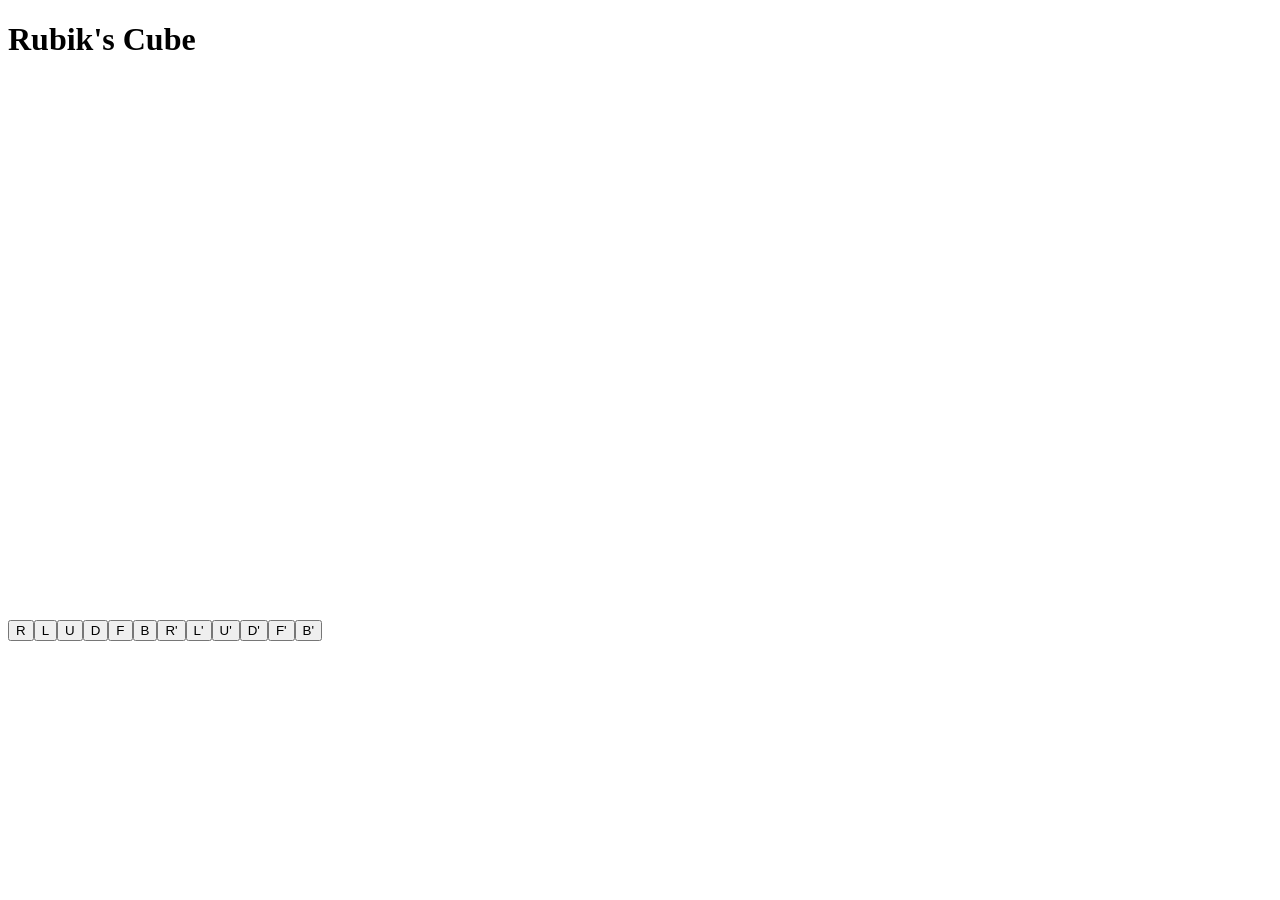
==== index.html @ c32bad88 "Vibes" ====
<!DOCTYPE html><html lang="en"><head><meta charSet="utf-8"/><meta name="viewport" content="width=device-width, initial-scale=1"/><link rel="preload" href="/_next/static/media/569ce4b8f30dc480-s.p.woff2" as="font" crossorigin="" type="font/woff2"/><link rel="preload" href="/_next/static/media/93f479601ee12b01-s.p.woff2" as="font" crossorigin="" type="font/woff2"/><link rel="stylesheet" href="/_next/static/css/2390a46b57f01313.css" data-precedence="next"/><link rel="preload" as="script" fetchPriority="low" href="/_next/static/chunks/webpack-f029a09104d09cbc.js"/><script src="/_next/static/chunks/4bd1b696-b43993d62ad6e479.js" async=""></script><script src="/_next/static/chunks/684-e02b07ed4abb9c74.js" async=""></script><script src="/_next/static/chunks/main-app-88a0a9742c364011.js" async=""></script><script src="/_next/static/chunks/b536a0f1-febd93772d25783f.js" async=""></script><script src="/_next/static/chunks/bd904a5c-204ddcb499886774.js" async=""></script><script src="/_next/static/chunks/341-289c213d4821f6f7.js" async=""></script><script src="/_next/static/chunks/app/page-ff46e2e70e2b3850.js" async=""></script><meta name="next-size-adjust" content=""/><title>Firebase Studio App</title><meta name="description" content="Generated by Firebase Studio"/><link rel="icon" href="/favicon.ico" type="image/x-icon" sizes="16x16"/><script src="/_next/static/chunks/polyfills-42372ed130431b0a.js" noModule=""></script></head><body class="__variable_4d318d __variable_ea5f4b antialiased"><div class="flex flex-col items-center justify-center min-h-screen bg-gray-100 p-4"><h1 class="text-3xl font-bold mb-4">Rubik&#x27;s Cube</h1><div style="height:60vh;width:90vw;max-width:700px" class="border-2 border-gray-300 rounded-lg shadow-lg bg-white mb-4 relative overflow-hidden"></div><div class="grid grid-cols-6 gap-2 mt-4"><button class="inline-flex items-center justify-center gap-2 whitespace-nowrap rounded-md text-sm font-medium ring-offset-background transition-colors focus-visible:outline-none focus-visible:ring-2 focus-visible:ring-ring focus-visible:ring-offset-2 disabled:pointer-events-none disabled:opacity-50 [&amp;_svg]:pointer-events-none [&amp;_svg]:size-4 [&amp;_svg]:shrink-0 bg-primary text-primary-foreground hover:bg-primary/90 h-10 px-4 py-2" data-testid="R-button">R</button><button class="inline-flex items-center justify-center gap-2 whitespace-nowrap rounded-md text-sm font-medium ring-offset-background transition-colors focus-visible:outline-none focus-visible:ring-2 focus-visible:ring-ring focus-visible:ring-offset-2 disabled:pointer-events-none disabled:opacity-50 [&amp;_svg]:pointer-events-none [&amp;_svg]:size-4 [&amp;_svg]:shrink-0 bg-primary text-primary-foreground hover:bg-primary/90 h-10 px-4 py-2" data-testid="L-button">L</button><button class="inline-flex items-center justify-center gap-2 whitespace-nowrap rounded-md text-sm font-medium ring-offset-background transition-colors focus-visible:outline-none focus-visible:ring-2 focus-visible:ring-ring focus-visible:ring-offset-2 disabled:pointer-events-none disabled:opacity-50 [&amp;_svg]:pointer-events-none [&amp;_svg]:size-4 [&amp;_svg]:shrink-0 bg-primary text-primary-foreground hover:bg-primary/90 h-10 px-4 py-2" data-testid="U-button">U</button><button class="inline-flex items-center justify-center gap-2 whitespace-nowrap rounded-md text-sm font-medium ring-offset-background transition-colors focus-visible:outline-none focus-visible:ring-2 focus-visible:ring-ring focus-visible:ring-offset-2 disabled:pointer-events-none disabled:opacity-50 [&amp;_svg]:pointer-events-none [&amp;_svg]:size-4 [&amp;_svg]:shrink-0 bg-primary text-primary-foreground hover:bg-primary/90 h-10 px-4 py-2" data-testid="D-button">D</button><button class="inline-flex items-center justify-center gap-2 whitespace-nowrap rounded-md text-sm font-medium ring-offset-background transition-colors focus-visible:outline-none focus-visible:ring-2 focus-visible:ring-ring focus-visible:ring-offset-2 disabled:pointer-events-none disabled:opacity-50 [&amp;_svg]:pointer-events-none [&amp;_svg]:size-4 [&amp;_svg]:shrink-0 bg-primary text-primary-foreground hover:bg-primary/90 h-10 px-4 py-2" data-testid="F-button">F</button><button class="inline-flex items-center justify-center gap-2 whitespace-nowrap rounded-md text-sm font-medium ring-offset-background transition-colors focus-visible:outline-none focus-visible:ring-2 focus-visible:ring-ring focus-visible:ring-offset-2 disabled:pointer-events-none disabled:opacity-50 [&amp;_svg]:pointer-events-none [&amp;_svg]:size-4 [&amp;_svg]:shrink-0 bg-primary text-primary-foreground hover:bg-primary/90 h-10 px-4 py-2" data-testid="B-button">B</button><button class="inline-flex items-center justify-center gap-2 whitespace-nowrap rounded-md text-sm font-medium ring-offset-background transition-colors focus-visible:outline-none focus-visible:ring-2 focus-visible:ring-ring focus-visible:ring-offset-2 disabled:pointer-events-none disabled:opacity-50 [&amp;_svg]:pointer-events-none [&amp;_svg]:size-4 [&amp;_svg]:shrink-0 bg-primary text-primary-foreground hover:bg-primary/90 h-10 px-4 py-2" data-testid="Ri-button">R&#x27;</button><button class="inline-flex items-center justify-center gap-2 whitespace-nowrap rounded-md text-sm font-medium ring-offset-background transition-colors focus-visible:outline-none focus-visible:ring-2 focus-visible:ring-ring focus-visible:ring-offset-2 disabled:pointer-events-none disabled:opacity-50 [&amp;_svg]:pointer-events-none [&amp;_svg]:size-4 [&amp;_svg]:shrink-0 bg-primary text-primary-foreground hover:bg-primary/90 h-10 px-4 py-2" data-testid="Li-button">L&#x27;</button><button class="inline-flex items-center justify-center gap-2 whitespace-nowrap rounded-md text-sm font-medium ring-offset-background transition-colors focus-visible:outline-none focus-visible:ring-2 focus-visible:ring-ring focus-visible:ring-offset-2 disabled:pointer-events-none disabled:opacity-50 [&amp;_svg]:pointer-events-none [&amp;_svg]:size-4 [&amp;_svg]:shrink-0 bg-primary text-primary-foreground hover:bg-primary/90 h-10 px-4 py-2" data-testid="Ui-button">U&#x27;</button><button class="inline-flex items-center justify-center gap-2 whitespace-nowrap rounded-md text-sm font-medium ring-offset-background transition-colors focus-visible:outline-none focus-visible:ring-2 focus-visible:ring-ring focus-visible:ring-offset-2 disabled:pointer-events-none disabled:opacity-50 [&amp;_svg]:pointer-events-none [&amp;_svg]:size-4 [&amp;_svg]:shrink-0 bg-primary text-primary-foreground hover:bg-primary/90 h-10 px-4 py-2" data-testid="Di-button">D&#x27;</button><button class="inline-flex items-center justify-center gap-2 whitespace-nowrap rounded-md text-sm font-medium ring-offset-background transition-colors focus-visible:outline-none focus-visible:ring-2 focus-visible:ring-ring focus-visible:ring-offset-2 disabled:pointer-events-none disabled:opacity-50 [&amp;_svg]:pointer-events-none [&amp;_svg]:size-4 [&amp;_svg]:shrink-0 bg-primary text-primary-foreground hover:bg-primary/90 h-10 px-4 py-2" data-testid="Fi-button">F&#x27;</button><button class="inline-flex items-center justify-center gap-2 whitespace-nowrap rounded-md text-sm font-medium ring-offset-background transition-colors focus-visible:outline-none focus-visible:ring-2 focus-visible:ring-ring focus-visible:ring-offset-2 disabled:pointer-events-none disabled:opacity-50 [&amp;_svg]:pointer-events-none [&amp;_svg]:size-4 [&amp;_svg]:shrink-0 bg-primary text-primary-foreground hover:bg-primary/90 h-10 px-4 py-2" data-testid="Bi-button">B&#x27;</button></div></div><script src="/_next/static/chunks/webpack-f029a09104d09cbc.js" async=""></script><script>(self.__next_f=self.__next_f||[]).push([0])</script><script>self.__next_f.push([1,"1:\"$Sreact.fragment\"\n2:I[7555,[],\"\"]\n3:I[1295,[],\"\"]\n4:I[894,[],\"ClientPageRoot\"]\n5:I[4419,[\"367\",\"static/chunks/b536a0f1-febd93772d25783f.js\",\"831\",\"static/chunks/bd904a5c-204ddcb499886774.js\",\"341\",\"static/chunks/341-289c213d4821f6f7.js\",\"974\",\"static/chunks/app/page-ff46e2e70e2b3850.js\"],\"default\"]\n8:I[9665,[],\"OutletBoundary\"]\nb:I[9665,[],\"ViewportBoundary\"]\nd:I[9665,[],\"MetadataBoundary\"]\nf:I[6614,[],\"\"]\n:HL[\"/_next/static/media/569ce4b8f30dc480-s.p.woff2\",\"font\",{\"crossOrigin\":\"\",\"type\":\"font/woff2\"}]\n:HL[\"/_next/static/media/93f479601ee12b01-s.p.woff2\",\"font\",{\"crossOrigin\":\"\",\"type\":\"font/woff2\"}]\n:HL[\"/_next/static/css/2390a46b57f01313.css\",\"style\"]\n"])</script><script>self.__next_f.push([1,"0:{\"P\":null,\"b\":\"k9ejWdJWJ5zGY-kW-_L-5\",\"p\":\"\",\"c\":[\"\",\"\"],\"i\":false,\"f\":[[[\"\",{\"children\":[\"__PAGE__\",{}]},\"$undefined\",\"$undefined\",true],[\"\",[\"$\",\"$1\",\"c\",{\"children\":[[[\"$\",\"link\",\"0\",{\"rel\":\"stylesheet\",\"href\":\"/_next/static/css/2390a46b57f01313.css\",\"precedence\":\"next\",\"crossOrigin\":\"$undefined\",\"nonce\":\"$undefined\"}]],[\"$\",\"html\",null,{\"lang\":\"en\",\"children\":[\"$\",\"body\",null,{\"className\":\"__variable_4d318d __variable_ea5f4b antialiased\",\"children\":[\"$\",\"$L2\",null,{\"parallelRouterKey\":\"children\",\"error\":\"$undefined\",\"errorStyles\":\"$undefined\",\"errorScripts\":\"$undefined\",\"template\":[\"$\",\"$L3\",null,{}],\"templateStyles\":\"$undefined\",\"templateScripts\":\"$undefined\",\"notFound\":[[[\"$\",\"title\",null,{\"children\":\"404: This page could not be found.\"}],[\"$\",\"div\",null,{\"style\":{\"fontFamily\":\"system-ui,\\\"Segoe UI\\\",Roboto,Helvetica,Arial,sans-serif,\\\"Apple Color Emoji\\\",\\\"Segoe UI Emoji\\\"\",\"height\":\"100vh\",\"textAlign\":\"center\",\"display\":\"flex\",\"flexDirection\":\"column\",\"alignItems\":\"center\",\"justifyContent\":\"center\"},\"children\":[\"$\",\"div\",null,{\"children\":[[\"$\",\"style\",null,{\"dangerouslySetInnerHTML\":{\"__html\":\"body{color:#000;background:#fff;margin:0}.next-error-h1{border-right:1px solid rgba(0,0,0,.3)}@media (prefers-color-scheme:dark){body{color:#fff;background:#000}.next-error-h1{border-right:1px solid rgba(255,255,255,.3)}}\"}}],[\"$\",\"h1\",null,{\"className\":\"next-error-h1\",\"style\":{\"display\":\"inline-block\",\"margin\":\"0 20px 0 0\",\"padding\":\"0 23px 0 0\",\"fontSize\":24,\"fontWeight\":500,\"verticalAlign\":\"top\",\"lineHeight\":\"49px\"},\"children\":404}],[\"$\",\"div\",null,{\"style\":{\"display\":\"inline-block\"},\"children\":[\"$\",\"h2\",null,{\"style\":{\"fontSize\":14,\"fontWeight\":400,\"lineHeight\":\"49px\",\"margin\":0},\"children\":\"This page could not be found.\"}]}]]}]}]],[]],\"forbidden\":\"$undefined\",\"unauthorized\":\"$undefined\"}]}]}]]}],{\"children\":[\"__PAGE__\",[\"$\",\"$1\",\"c\",{\"children\":[[\"$\",\"$L4\",null,{\"Component\":\"$5\",\"searchParams\":{},\"params\":{},\"promises\":[\"$@6\",\"$@7\"]}],\"$undefined\",null,[\"$\",\"$L8\",null,{\"children\":[\"$L9\",\"$La\",null]}]]}],{},null,false]},null,false],[\"$\",\"$1\",\"h\",{\"children\":[null,[\"$\",\"$1\",\"_Q8Qk-AAPu5sa0_P6w0cQ\",{\"children\":[[\"$\",\"$Lb\",null,{\"children\":\"$Lc\"}],[\"$\",\"meta\",null,{\"name\":\"next-size-adjust\",\"content\":\"\"}]]}],[\"$\",\"$Ld\",null,{\"children\":\"$Le\"}]]}],false]],\"m\":\"$undefined\",\"G\":[\"$f\",\"$undefined\"],\"s\":false,\"S\":true}\n"])</script><script>self.__next_f.push([1,"6:{}\n7:{}\n"])</script><script>self.__next_f.push([1,"c:[[\"$\",\"meta\",\"0\",{\"charSet\":\"utf-8\"}],[\"$\",\"meta\",\"1\",{\"name\":\"viewport\",\"content\":\"width=device-width, initial-scale=1\"}]]\n9:null\n"])</script><script>self.__next_f.push([1,"a:null\ne:[[\"$\",\"title\",\"0\",{\"children\":\"Firebase Studio App\"}],[\"$\",\"meta\",\"1\",{\"name\":\"description\",\"content\":\"Generated by Firebase Studio\"}],[\"$\",\"link\",\"2\",{\"rel\":\"icon\",\"href\":\"/favicon.ico\",\"type\":\"image/x-icon\",\"sizes\":\"16x16\"}]]\n"])</script></body></html>
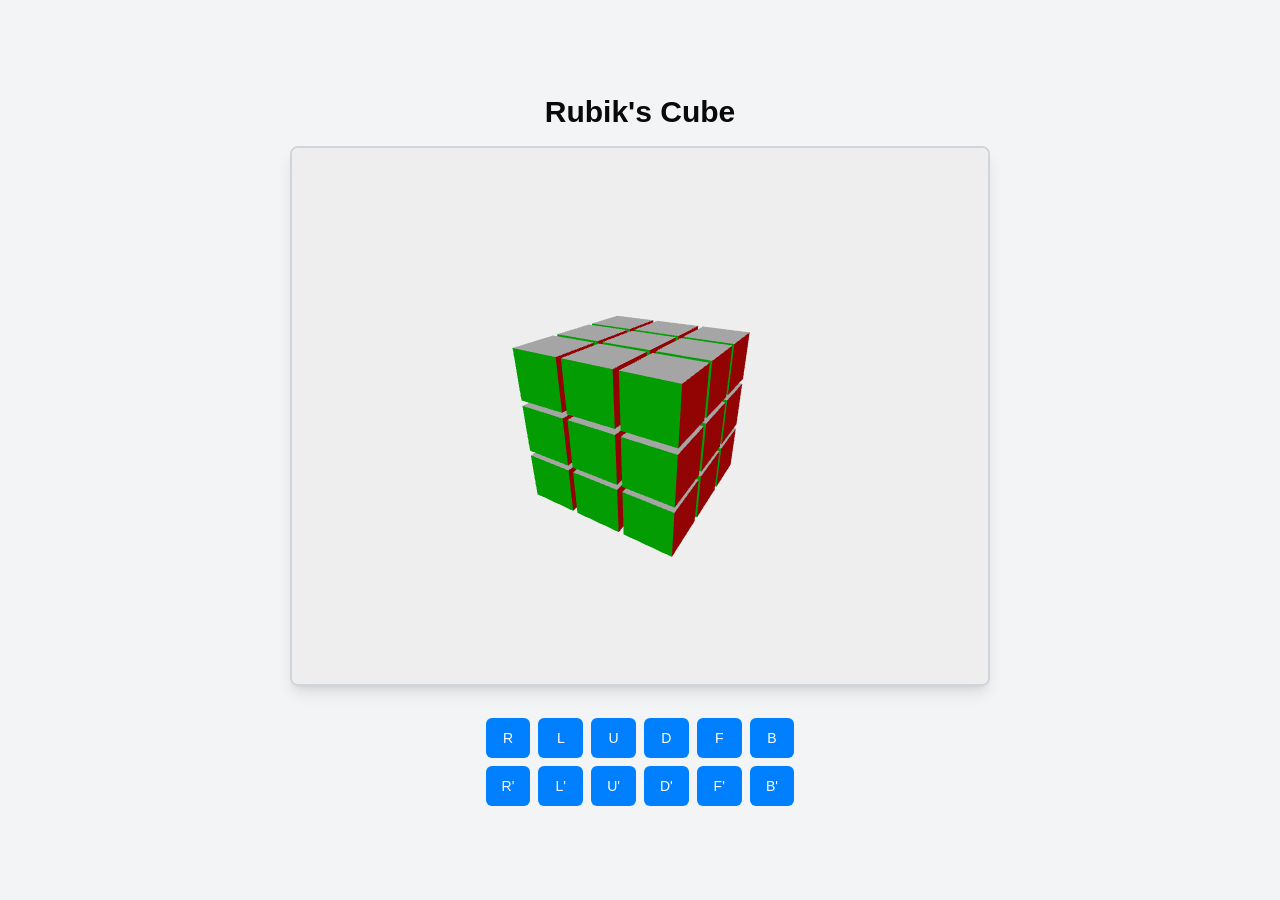
==== commit 3b8dbe46: "Vibes v2" ====
--- a/index.html
+++ b/index.html
@@ -1 +1 @@
-<!DOCTYPE html><html lang="en"><head><meta charSet="utf-8"/><meta name="viewport" content="width=device-width, initial-scale=1"/><link rel="preload" href="/_next/static/media/569ce4b8f30dc480-s.p.woff2" as="font" crossorigin="" type="font/woff2"/><link rel="preload" href="/_next/static/media/93f479601ee12b01-s.p.woff2" as="font" crossorigin="" type="font/woff2"/><link rel="stylesheet" href="/_next/static/css/2390a46b57f01313.css" data-precedence="next"/><link rel="preload" as="script" fetchPriority="low" href="/_next/static/chunks/webpack-f029a09104d09cbc.js"/><script src="/_next/static/chunks/4bd1b696-b43993d62ad6e479.js" async=""></script><script src="/_next/static/chunks/684-e02b07ed4abb9c74.js" async=""></script><script src="/_next/static/chunks/main-app-88a0a9742c364011.js" async=""></script><script src="/_next/static/chunks/b536a0f1-febd93772d25783f.js" async=""></script><script src="/_next/static/chunks/bd904a5c-204ddcb499886774.js" async=""></script><script src="/_next/static/chunks/341-289c213d4821f6f7.js" async=""></script><script src="/_next/static/chunks/app/page-ff46e2e70e2b3850.js" async=""></script><meta name="next-size-adjust" content=""/><title>Firebase Studio App</title><meta name="description" content="Generated by Firebase Studio"/><link rel="icon" href="/favicon.ico" type="image/x-icon" sizes="16x16"/><script src="/_next/static/chunks/polyfills-42372ed130431b0a.js" noModule=""></script></head><body class="__variable_4d318d __variable_ea5f4b antialiased"><div class="flex flex-col items-center justify-center min-h-screen bg-gray-100 p-4"><h1 class="text-3xl font-bold mb-4">Rubik&#x27;s Cube</h1><div style="height:60vh;width:90vw;max-width:700px" class="border-2 border-gray-300 rounded-lg shadow-lg bg-white mb-4 relative overflow-hidden"></div><div class="grid grid-cols-6 gap-2 mt-4"><button class="inline-flex items-center justify-center gap-2 whitespace-nowrap rounded-md text-sm font-medium ring-offset-background transition-colors focus-visible:outline-none focus-visible:ring-2 focus-visible:ring-ring focus-visible:ring-offset-2 disabled:pointer-events-none disabled:opacity-50 [&amp;_svg]:pointer-events-none [&amp;_svg]:size-4 [&amp;_svg]:shrink-0 bg-primary text-primary-foreground hover:bg-primary/90 h-10 px-4 py-2" data-testid="R-button">R</button><button class="inline-flex items-center justify-center gap-2 whitespace-nowrap rounded-md text-sm font-medium ring-offset-background transition-colors focus-visible:outline-none focus-visible:ring-2 focus-visible:ring-ring focus-visible:ring-offset-2 disabled:pointer-events-none disabled:opacity-50 [&amp;_svg]:pointer-events-none [&amp;_svg]:size-4 [&amp;_svg]:shrink-0 bg-primary text-primary-foreground hover:bg-primary/90 h-10 px-4 py-2" data-testid="L-button">L</button><button class="inline-flex items-center justify-center gap-2 whitespace-nowrap rounded-md text-sm font-medium ring-offset-background transition-colors focus-visible:outline-none focus-visible:ring-2 focus-visible:ring-ring focus-visible:ring-offset-2 disabled:pointer-events-none disabled:opacity-50 [&amp;_svg]:pointer-events-none [&amp;_svg]:size-4 [&amp;_svg]:shrink-0 bg-primary text-primary-foreground hover:bg-primary/90 h-10 px-4 py-2" data-testid="U-button">U</button><button class="inline-flex items-center justify-center gap-2 whitespace-nowrap rounded-md text-sm font-medium ring-offset-background transition-colors focus-visible:outline-none focus-visible:ring-2 focus-visible:ring-ring focus-visible:ring-offset-2 disabled:pointer-events-none disabled:opacity-50 [&amp;_svg]:pointer-events-none [&amp;_svg]:size-4 [&amp;_svg]:shrink-0 bg-primary text-primary-foreground hover:bg-primary/90 h-10 px-4 py-2" data-testid="D-button">D</button><button class="inline-flex items-center justify-center gap-2 whitespace-nowrap rounded-md text-sm font-medium ring-offset-background transition-colors focus-visible:outline-none focus-visible:ring-2 focus-visible:ring-ring focus-visible:ring-offset-2 disabled:pointer-events-none disabled:opacity-50 [&amp;_svg]:pointer-events-none [&amp;_svg]:size-4 [&amp;_svg]:shrink-0 bg-primary text-primary-foreground hover:bg-primary/90 h-10 px-4 py-2" data-testid="F-button">F</button><button class="inline-flex items-center justify-center gap-2 whitespace-nowrap rounded-md text-sm font-medium ring-offset-background transition-colors focus-visible:outline-none focus-visible:ring-2 focus-visible:ring-ring focus-visible:ring-offset-2 disabled:pointer-events-none disabled:opacity-50 [&amp;_svg]:pointer-events-none [&amp;_svg]:size-4 [&amp;_svg]:shrink-0 bg-primary text-primary-foreground hover:bg-primary/90 h-10 px-4 py-2" data-testid="B-button">B</button><button class="inline-flex items-center justify-center gap-2 whitespace-nowrap rounded-md text-sm font-medium ring-offset-background transition-colors focus-visible:outline-none focus-visible:ring-2 focus-visible:ring-ring focus-visible:ring-offset-2 disabled:pointer-events-none disabled:opacity-50 [&amp;_svg]:pointer-events-none [&amp;_svg]:size-4 [&amp;_svg]:shrink-0 bg-primary text-primary-foreground hover:bg-primary/90 h-10 px-4 py-2" data-testid="Ri-button">R&#x27;</button><button class="inline-flex items-center justify-center gap-2 whitespace-nowrap rounded-md text-sm font-medium ring-offset-background transition-colors focus-visible:outline-none focus-visible:ring-2 focus-visible:ring-ring focus-visible:ring-offset-2 disabled:pointer-events-none disabled:opacity-50 [&amp;_svg]:pointer-events-none [&amp;_svg]:size-4 [&amp;_svg]:shrink-0 bg-primary text-primary-foreground hover:bg-primary/90 h-10 px-4 py-2" data-testid="Li-button">L&#x27;</button><button class="inline-flex items-center justify-center gap-2 whitespace-nowrap rounded-md text-sm font-medium ring-offset-background transition-colors focus-visible:outline-none focus-visible:ring-2 focus-visible:ring-ring focus-visible:ring-offset-2 disabled:pointer-events-none disabled:opacity-50 [&amp;_svg]:pointer-events-none [&amp;_svg]:size-4 [&amp;_svg]:shrink-0 bg-primary text-primary-foreground hover:bg-primary/90 h-10 px-4 py-2" data-testid="Ui-button">U&#x27;</button><button class="inline-flex items-center justify-center gap-2 whitespace-nowrap rounded-md text-sm font-medium ring-offset-background transition-colors focus-visible:outline-none focus-visible:ring-2 focus-visible:ring-ring focus-visible:ring-offset-2 disabled:pointer-events-none disabled:opacity-50 [&amp;_svg]:pointer-events-none [&amp;_svg]:size-4 [&amp;_svg]:shrink-0 bg-primary text-primary-foreground hover:bg-primary/90 h-10 px-4 py-2" data-testid="Di-button">D&#x27;</button><button class="inline-flex items-center justify-center gap-2 whitespace-nowrap rounded-md text-sm font-medium ring-offset-background transition-colors focus-visible:outline-none focus-visible:ring-2 focus-visible:ring-ring focus-visible:ring-offset-2 disabled:pointer-events-none disabled:opacity-50 [&amp;_svg]:pointer-events-none [&amp;_svg]:size-4 [&amp;_svg]:shrink-0 bg-primary text-primary-foreground hover:bg-primary/90 h-10 px-4 py-2" data-testid="Fi-button">F&#x27;</button><button class="inline-flex items-center justify-center gap-2 whitespace-nowrap rounded-md text-sm font-medium ring-offset-background transition-colors focus-visible:outline-none focus-visible:ring-2 focus-visible:ring-ring focus-visible:ring-offset-2 disabled:pointer-events-none disabled:opacity-50 [&amp;_svg]:pointer-events-none [&amp;_svg]:size-4 [&amp;_svg]:shrink-0 bg-primary text-primary-foreground hover:bg-primary/90 h-10 px-4 py-2" data-testid="Bi-button">B&#x27;</button></div></div><script src="/_next/static/chunks/webpack-f029a09104d09cbc.js" async=""></script><script>(self.__next_f=self.__next_f||[]).push([0])</script><script>self.__next_f.push([1,"1:\"$Sreact.fragment\"\n2:I[7555,[],\"\"]\n3:I[1295,[],\"\"]\n4:I[894,[],\"ClientPageRoot\"]\n5:I[4419,[\"367\",\"static/chunks/b536a0f1-febd93772d25783f.js\",\"831\",\"static/chunks/bd904a5c-204ddcb499886774.js\",\"341\",\"static/chunks/341-289c213d4821f6f7.js\",\"974\",\"static/chunks/app/page-ff46e2e70e2b3850.js\"],\"default\"]\n8:I[9665,[],\"OutletBoundary\"]\nb:I[9665,[],\"ViewportBoundary\"]\nd:I[9665,[],\"MetadataBoundary\"]\nf:I[6614,[],\"\"]\n:HL[\"/_next/static/media/569ce4b8f30dc480-s.p.woff2\",\"font\",{\"crossOrigin\":\"\",\"type\":\"font/woff2\"}]\n:HL[\"/_next/static/media/93f479601ee12b01-s.p.woff2\",\"font\",{\"crossOrigin\":\"\",\"type\":\"font/woff2\"}]\n:HL[\"/_next/static/css/2390a46b57f01313.css\",\"style\"]\n"])</script><script>self.__next_f.push([1,"0:{\"P\":null,\"b\":\"k9ejWdJWJ5zGY-kW-_L-5\",\"p\":\"\",\"c\":[\"\",\"\"],\"i\":false,\"f\":[[[\"\",{\"children\":[\"__PAGE__\",{}]},\"$undefined\",\"$undefined\",true],[\"\",[\"$\",\"$1\",\"c\",{\"children\":[[[\"$\",\"link\",\"0\",{\"rel\":\"stylesheet\",\"href\":\"/_next/static/css/2390a46b57f01313.css\",\"precedence\":\"next\",\"crossOrigin\":\"$undefined\",\"nonce\":\"$undefined\"}]],[\"$\",\"html\",null,{\"lang\":\"en\",\"children\":[\"$\",\"body\",null,{\"className\":\"__variable_4d318d __variable_ea5f4b antialiased\",\"children\":[\"$\",\"$L2\",null,{\"parallelRouterKey\":\"children\",\"error\":\"$undefined\",\"errorStyles\":\"$undefined\",\"errorScripts\":\"$undefined\",\"template\":[\"$\",\"$L3\",null,{}],\"templateStyles\":\"$undefined\",\"templateScripts\":\"$undefined\",\"notFound\":[[[\"$\",\"title\",null,{\"children\":\"404: This page could not be found.\"}],[\"$\",\"div\",null,{\"style\":{\"fontFamily\":\"system-ui,\\\"Segoe UI\\\",Roboto,Helvetica,Arial,sans-serif,\\\"Apple Color Emoji\\\",\\\"Segoe UI Emoji\\\"\",\"height\":\"100vh\",\"textAlign\":\"center\",\"display\":\"flex\",\"flexDirection\":\"column\",\"alignItems\":\"center\",\"justifyContent\":\"center\"},\"children\":[\"$\",\"div\",null,{\"children\":[[\"$\",\"style\",null,{\"dangerouslySetInnerHTML\":{\"__html\":\"body{color:#000;background:#fff;margin:0}.next-error-h1{border-right:1px solid rgba(0,0,0,.3)}@media (prefers-color-scheme:dark){body{color:#fff;background:#000}.next-error-h1{border-right:1px solid rgba(255,255,255,.3)}}\"}}],[\"$\",\"h1\",null,{\"className\":\"next-error-h1\",\"style\":{\"display\":\"inline-block\",\"margin\":\"0 20px 0 0\",\"padding\":\"0 23px 0 0\",\"fontSize\":24,\"fontWeight\":500,\"verticalAlign\":\"top\",\"lineHeight\":\"49px\"},\"children\":404}],[\"$\",\"div\",null,{\"style\":{\"display\":\"inline-block\"},\"children\":[\"$\",\"h2\",null,{\"style\":{\"fontSize\":14,\"fontWeight\":400,\"lineHeight\":\"49px\",\"margin\":0},\"children\":\"This page could not be found.\"}]}]]}]}]],[]],\"forbidden\":\"$undefined\",\"unauthorized\":\"$undefined\"}]}]}]]}],{\"children\":[\"__PAGE__\",[\"$\",\"$1\",\"c\",{\"children\":[[\"$\",\"$L4\",null,{\"Component\":\"$5\",\"searchParams\":{},\"params\":{},\"promises\":[\"$@6\",\"$@7\"]}],\"$undefined\",null,[\"$\",\"$L8\",null,{\"children\":[\"$L9\",\"$La\",null]}]]}],{},null,false]},null,false],[\"$\",\"$1\",\"h\",{\"children\":[null,[\"$\",\"$1\",\"_Q8Qk-AAPu5sa0_P6w0cQ\",{\"children\":[[\"$\",\"$Lb\",null,{\"children\":\"$Lc\"}],[\"$\",\"meta\",null,{\"name\":\"next-size-adjust\",\"content\":\"\"}]]}],[\"$\",\"$Ld\",null,{\"children\":\"$Le\"}]]}],false]],\"m\":\"$undefined\",\"G\":[\"$f\",\"$undefined\"],\"s\":false,\"S\":true}\n"])</script><script>self.__next_f.push([1,"6:{}\n7:{}\n"])</script><script>self.__next_f.push([1,"c:[[\"$\",\"meta\",\"0\",{\"charSet\":\"utf-8\"}],[\"$\",\"meta\",\"1\",{\"name\":\"viewport\",\"content\":\"width=device-width, initial-scale=1\"}]]\n9:null\n"])</script><script>self.__next_f.push([1,"a:null\ne:[[\"$\",\"title\",\"0\",{\"children\":\"Firebase Studio App\"}],[\"$\",\"meta\",\"1\",{\"name\":\"description\",\"content\":\"Generated by Firebase Studio\"}],[\"$\",\"link\",\"2\",{\"rel\":\"icon\",\"href\":\"/favicon.ico\",\"type\":\"image/x-icon\",\"sizes\":\"16x16\"}]]\n"])</script></body></html>+<!DOCTYPE html><html lang="en"><head><meta charSet="utf-8"/><meta name="viewport" content="width=device-width, initial-scale=1"/><link rel="preload" href="/_next/static/media/569ce4b8f30dc480-s.p.woff2" as="font" crossorigin="" type="font/woff2"/><link rel="preload" href="/_next/static/media/93f479601ee12b01-s.p.woff2" as="font" crossorigin="" type="font/woff2"/><link rel="stylesheet" href="/_next/static/css/2390a46b57f01313.css" data-precedence="next"/><link rel="preload" as="script" fetchPriority="low" href="/_next/static/chunks/webpack-f029a09104d09cbc.js"/><script src="/_next/static/chunks/4bd1b696-b43993d62ad6e479.js" async=""></script><script src="/_next/static/chunks/684-f79e1d97dbc16705.js" async=""></script><script src="/_next/static/chunks/main-app-88a0a9742c364011.js" async=""></script><script src="/_next/static/chunks/b536a0f1-febd93772d25783f.js" async=""></script><script src="/_next/static/chunks/bd904a5c-204ddcb499886774.js" async=""></script><script src="/_next/static/chunks/341-289c213d4821f6f7.js" async=""></script><script src="/_next/static/chunks/app/page-ff46e2e70e2b3850.js" async=""></script><meta name="next-size-adjust" content=""/><title>Firebase Studio App</title><meta name="description" content="Generated by Firebase Studio"/><link rel="icon" href="/favicon.ico" type="image/x-icon" sizes="16x16"/><script src="/_next/static/chunks/polyfills-42372ed130431b0a.js" noModule=""></script></head><body class="__variable_4d318d __variable_ea5f4b antialiased"><div class="flex flex-col items-center justify-center min-h-screen bg-gray-100 p-4"><h1 class="text-3xl font-bold mb-4">Rubik&#x27;s Cube</h1><div style="height:60vh;width:90vw;max-width:700px" class="border-2 border-gray-300 rounded-lg shadow-lg bg-white mb-4 relative overflow-hidden"></div><div class="grid grid-cols-6 gap-2 mt-4"><button class="inline-flex items-center justify-center gap-2 whitespace-nowrap rounded-md text-sm font-medium ring-offset-background transition-colors focus-visible:outline-none focus-visible:ring-2 focus-visible:ring-ring focus-visible:ring-offset-2 disabled:pointer-events-none disabled:opacity-50 [&amp;_svg]:pointer-events-none [&amp;_svg]:size-4 [&amp;_svg]:shrink-0 bg-primary text-primary-foreground hover:bg-primary/90 h-10 px-4 py-2" data-testid="R-button">R</button><button class="inline-flex items-center justify-center gap-2 whitespace-nowrap rounded-md text-sm font-medium ring-offset-background transition-colors focus-visible:outline-none focus-visible:ring-2 focus-visible:ring-ring focus-visible:ring-offset-2 disabled:pointer-events-none disabled:opacity-50 [&amp;_svg]:pointer-events-none [&amp;_svg]:size-4 [&amp;_svg]:shrink-0 bg-primary text-primary-foreground hover:bg-primary/90 h-10 px-4 py-2" data-testid="L-button">L</button><button class="inline-flex items-center justify-center gap-2 whitespace-nowrap rounded-md text-sm font-medium ring-offset-background transition-colors focus-visible:outline-none focus-visible:ring-2 focus-visible:ring-ring focus-visible:ring-offset-2 disabled:pointer-events-none disabled:opacity-50 [&amp;_svg]:pointer-events-none [&amp;_svg]:size-4 [&amp;_svg]:shrink-0 bg-primary text-primary-foreground hover:bg-primary/90 h-10 px-4 py-2" data-testid="U-button">U</button><button class="inline-flex items-center justify-center gap-2 whitespace-nowrap rounded-md text-sm font-medium ring-offset-background transition-colors focus-visible:outline-none focus-visible:ring-2 focus-visible:ring-ring focus-visible:ring-offset-2 disabled:pointer-events-none disabled:opacity-50 [&amp;_svg]:pointer-events-none [&amp;_svg]:size-4 [&amp;_svg]:shrink-0 bg-primary text-primary-foreground hover:bg-primary/90 h-10 px-4 py-2" data-testid="D-button">D</button><button class="inline-flex items-center justify-center gap-2 whitespace-nowrap rounded-md text-sm font-medium ring-offset-background transition-colors focus-visible:outline-none focus-visible:ring-2 focus-visible:ring-ring focus-visible:ring-offset-2 disabled:pointer-events-none disabled:opacity-50 [&amp;_svg]:pointer-events-none [&amp;_svg]:size-4 [&amp;_svg]:shrink-0 bg-primary text-primary-foreground hover:bg-primary/90 h-10 px-4 py-2" data-testid="F-button">F</button><button class="inline-flex items-center justify-center gap-2 whitespace-nowrap rounded-md text-sm font-medium ring-offset-background transition-colors focus-visible:outline-none focus-visible:ring-2 focus-visible:ring-ring focus-visible:ring-offset-2 disabled:pointer-events-none disabled:opacity-50 [&amp;_svg]:pointer-events-none [&amp;_svg]:size-4 [&amp;_svg]:shrink-0 bg-primary text-primary-foreground hover:bg-primary/90 h-10 px-4 py-2" data-testid="B-button">B</button><button class="inline-flex items-center justify-center gap-2 whitespace-nowrap rounded-md text-sm font-medium ring-offset-background transition-colors focus-visible:outline-none focus-visible:ring-2 focus-visible:ring-ring focus-visible:ring-offset-2 disabled:pointer-events-none disabled:opacity-50 [&amp;_svg]:pointer-events-none [&amp;_svg]:size-4 [&amp;_svg]:shrink-0 bg-primary text-primary-foreground hover:bg-primary/90 h-10 px-4 py-2" data-testid="Ri-button">R&#x27;</button><button class="inline-flex items-center justify-center gap-2 whitespace-nowrap rounded-md text-sm font-medium ring-offset-background transition-colors focus-visible:outline-none focus-visible:ring-2 focus-visible:ring-ring focus-visible:ring-offset-2 disabled:pointer-events-none disabled:opacity-50 [&amp;_svg]:pointer-events-none [&amp;_svg]:size-4 [&amp;_svg]:shrink-0 bg-primary text-primary-foreground hover:bg-primary/90 h-10 px-4 py-2" data-testid="Li-button">L&#x27;</button><button class="inline-flex items-center justify-center gap-2 whitespace-nowrap rounded-md text-sm font-medium ring-offset-background transition-colors focus-visible:outline-none focus-visible:ring-2 focus-visible:ring-ring focus-visible:ring-offset-2 disabled:pointer-events-none disabled:opacity-50 [&amp;_svg]:pointer-events-none [&amp;_svg]:size-4 [&amp;_svg]:shrink-0 bg-primary text-primary-foreground hover:bg-primary/90 h-10 px-4 py-2" data-testid="Ui-button">U&#x27;</button><button class="inline-flex items-center justify-center gap-2 whitespace-nowrap rounded-md text-sm font-medium ring-offset-background transition-colors focus-visible:outline-none focus-visible:ring-2 focus-visible:ring-ring focus-visible:ring-offset-2 disabled:pointer-events-none disabled:opacity-50 [&amp;_svg]:pointer-events-none [&amp;_svg]:size-4 [&amp;_svg]:shrink-0 bg-primary text-primary-foreground hover:bg-primary/90 h-10 px-4 py-2" data-testid="Di-button">D&#x27;</button><button class="inline-flex items-center justify-center gap-2 whitespace-nowrap rounded-md text-sm font-medium ring-offset-background transition-colors focus-visible:outline-none focus-visible:ring-2 focus-visible:ring-ring focus-visible:ring-offset-2 disabled:pointer-events-none disabled:opacity-50 [&amp;_svg]:pointer-events-none [&amp;_svg]:size-4 [&amp;_svg]:shrink-0 bg-primary text-primary-foreground hover:bg-primary/90 h-10 px-4 py-2" data-testid="Fi-button">F&#x27;</button><button class="inline-flex items-center justify-center gap-2 whitespace-nowrap rounded-md text-sm font-medium ring-offset-background transition-colors focus-visible:outline-none focus-visible:ring-2 focus-visible:ring-ring focus-visible:ring-offset-2 disabled:pointer-events-none disabled:opacity-50 [&amp;_svg]:pointer-events-none [&amp;_svg]:size-4 [&amp;_svg]:shrink-0 bg-primary text-primary-foreground hover:bg-primary/90 h-10 px-4 py-2" data-testid="Bi-button">B&#x27;</button></div></div><script src="/_next/static/chunks/webpack-f029a09104d09cbc.js" async=""></script><script>(self.__next_f=self.__next_f||[]).push([0])</script><script>self.__next_f.push([1,"1:\"$Sreact.fragment\"\n2:I[7555,[],\"\"]\n3:I[1295,[],\"\"]\n4:I[894,[],\"ClientPageRoot\"]\n5:I[4419,[\"367\",\"static/chunks/b536a0f1-febd93772d25783f.js\",\"831\",\"static/chunks/bd904a5c-204ddcb499886774.js\",\"341\",\"static/chunks/341-289c213d4821f6f7.js\",\"974\",\"static/chunks/app/page-ff46e2e70e2b3850.js\"],\"default\"]\n8:I[9665,[],\"OutletBoundary\"]\nb:I[9665,[],\"ViewportBoundary\"]\nd:I[9665,[],\"MetadataBoundary\"]\nf:I[6614,[],\"\"]\n:HL[\"/_next/static/media/569ce4b8f30dc480-s.p.woff2\",\"font\",{\"crossOrigin\":\"\",\"type\":\"font/woff2\"}]\n:HL[\"/_next/static/media/93f479601ee12b01-s.p.woff2\",\"font\",{\"crossOrigin\":\"\",\"type\":\"font/woff2\"}]\n:HL[\"/_next/static/css/2390a46b57f01313.css\",\"style\"]\n"])</script><script>self.__next_f.push([1,"0:{\"P\":null,\"b\":\"3isaRuQBoAP2aXKRMMoB8\",\"p\":\"\",\"c\":[\"\",\"\"],\"i\":false,\"f\":[[[\"\",{\"children\":[\"__PAGE__\",{}]},\"$undefined\",\"$undefined\",true],[\"\",[\"$\",\"$1\",\"c\",{\"children\":[[[\"$\",\"link\",\"0\",{\"rel\":\"stylesheet\",\"href\":\"/_next/static/css/2390a46b57f01313.css\",\"precedence\":\"next\",\"crossOrigin\":\"$undefined\",\"nonce\":\"$undefined\"}]],[\"$\",\"html\",null,{\"lang\":\"en\",\"children\":[\"$\",\"body\",null,{\"className\":\"__variable_4d318d __variable_ea5f4b antialiased\",\"children\":[\"$\",\"$L2\",null,{\"parallelRouterKey\":\"children\",\"error\":\"$undefined\",\"errorStyles\":\"$undefined\",\"errorScripts\":\"$undefined\",\"template\":[\"$\",\"$L3\",null,{}],\"templateStyles\":\"$undefined\",\"templateScripts\":\"$undefined\",\"notFound\":[[[\"$\",\"title\",null,{\"children\":\"404: This page could not be found.\"}],[\"$\",\"div\",null,{\"style\":{\"fontFamily\":\"system-ui,\\\"Segoe UI\\\",Roboto,Helvetica,Arial,sans-serif,\\\"Apple Color Emoji\\\",\\\"Segoe UI Emoji\\\"\",\"height\":\"100vh\",\"textAlign\":\"center\",\"display\":\"flex\",\"flexDirection\":\"column\",\"alignItems\":\"center\",\"justifyContent\":\"center\"},\"children\":[\"$\",\"div\",null,{\"children\":[[\"$\",\"style\",null,{\"dangerouslySetInnerHTML\":{\"__html\":\"body{color:#000;background:#fff;margin:0}.next-error-h1{border-right:1px solid rgba(0,0,0,.3)}@media (prefers-color-scheme:dark){body{color:#fff;background:#000}.next-error-h1{border-right:1px solid rgba(255,255,255,.3)}}\"}}],[\"$\",\"h1\",null,{\"className\":\"next-error-h1\",\"style\":{\"display\":\"inline-block\",\"margin\":\"0 20px 0 0\",\"padding\":\"0 23px 0 0\",\"fontSize\":24,\"fontWeight\":500,\"verticalAlign\":\"top\",\"lineHeight\":\"49px\"},\"children\":404}],[\"$\",\"div\",null,{\"style\":{\"display\":\"inline-block\"},\"children\":[\"$\",\"h2\",null,{\"style\":{\"fontSize\":14,\"fontWeight\":400,\"lineHeight\":\"49px\",\"margin\":0},\"children\":\"This page could not be found.\"}]}]]}]}]],[]],\"forbidden\":\"$undefined\",\"unauthorized\":\"$undefined\"}]}]}]]}],{\"children\":[\"__PAGE__\",[\"$\",\"$1\",\"c\",{\"children\":[[\"$\",\"$L4\",null,{\"Component\":\"$5\",\"searchParams\":{},\"params\":{},\"promises\":[\"$@6\",\"$@7\"]}],\"$undefined\",null,[\"$\",\"$L8\",null,{\"children\":[\"$L9\",\"$La\",null]}]]}],{},null,false]},null,false],[\"$\",\"$1\",\"h\",{\"children\":[null,[\"$\",\"$1\",\"f3XxXm3qvnQO9PwwDHU5i\",{\"children\":[[\"$\",\"$Lb\",null,{\"children\":\"$Lc\"}],[\"$\",\"meta\",null,{\"name\":\"next-size-adjust\",\"content\":\"\"}]]}],[\"$\",\"$Ld\",null,{\"children\":\"$Le\"}]]}],false]],\"m\":\"$undefined\",\"G\":[\"$f\",\"$undefined\"],\"s\":false,\"S\":true}\n"])</script><script>self.__next_f.push([1,"6:{}\n7:{}\n"])</script><script>self.__next_f.push([1,"c:[[\"$\",\"meta\",\"0\",{\"charSet\":\"utf-8\"}],[\"$\",\"meta\",\"1\",{\"name\":\"viewport\",\"content\":\"width=device-width, initial-scale=1\"}]]\n9:null\n"])</script><script>self.__next_f.push([1,"a:null\ne:[[\"$\",\"title\",\"0\",{\"children\":\"Firebase Studio App\"}],[\"$\",\"meta\",\"1\",{\"name\":\"description\",\"content\":\"Generated by Firebase Studio\"}],[\"$\",\"link\",\"2\",{\"rel\":\"icon\",\"href\":\"/favicon.ico\",\"type\":\"image/x-icon\",\"sizes\":\"16x16\"}]]\n"])</script></body></html>
--- a/_next/static/css/2390a46b57f01313.css
+++ b/_next/static/css/2390a46b57f01313.css
@@ -0,0 +1,3 @@
+@font-face{font-family:Geist;font-style:normal;font-weight:100 900;font-display:swap;src:url(/_next/static/media/ba015fad6dcf6784-s.woff2) format("woff2");unicode-range:u+0100-02ba,u+02bd-02c5,u+02c7-02cc,u+02ce-02d7,u+02dd-02ff,u+0304,u+0308,u+0329,u+1d00-1dbf,u+1e00-1e9f,u+1ef2-1eff,u+2020,u+20a0-20ab,u+20ad-20c0,u+2113,u+2c60-2c7f,u+a720-a7ff}@font-face{font-family:Geist;font-style:normal;font-weight:100 900;font-display:swap;src:url(/_next/static/media/569ce4b8f30dc480-s.p.woff2) format("woff2");unicode-range:u+00??,u+0131,u+0152-0153,u+02bb-02bc,u+02c6,u+02da,u+02dc,u+0304,u+0308,u+0329,u+2000-206f,u+20ac,u+2122,u+2191,u+2193,u+2212,u+2215,u+feff,u+fffd}@font-face{font-family:Geist Fallback;src:local("Arial");ascent-override:95.94%;descent-override:28.16%;line-gap-override:0.00%;size-adjust:104.76%}.__className_4d318d{font-family:Geist,Geist Fallback;font-style:normal}.__variable_4d318d{--font-geist-sans:"Geist","Geist Fallback"}@font-face{font-family:Geist Mono;font-style:normal;font-weight:100 900;font-display:swap;src:url(/_next/static/media/747892c23ea88013-s.woff2) format("woff2");unicode-range:u+0100-02ba,u+02bd-02c5,u+02c7-02cc,u+02ce-02d7,u+02dd-02ff,u+0304,u+0308,u+0329,u+1d00-1dbf,u+1e00-1e9f,u+1ef2-1eff,u+2020,u+20a0-20ab,u+20ad-20c0,u+2113,u+2c60-2c7f,u+a720-a7ff}@font-face{font-family:Geist Mono;font-style:normal;font-weight:100 900;font-display:swap;src:url(/_next/static/media/93f479601ee12b01-s.p.woff2) format("woff2");unicode-range:u+00??,u+0131,u+0152-0153,u+02bb-02bc,u+02c6,u+02da,u+02dc,u+0304,u+0308,u+0329,u+2000-206f,u+20ac,u+2122,u+2191,u+2193,u+2212,u+2215,u+feff,u+fffd}@font-face{font-family:Geist Mono Fallback;src:local("Arial");ascent-override:74.67%;descent-override:21.92%;line-gap-override:0.00%;size-adjust:134.59%}.__className_ea5f4b{font-family:Geist Mono,Geist Mono Fallback;font-style:normal}.__variable_ea5f4b{--font-geist-mono:"Geist Mono","Geist Mono Fallback"}*,:after,:before{--tw-border-spacing-x:0;--tw-border-spacing-y:0;--tw-translate-x:0;--tw-translate-y:0;--tw-rotate:0;--tw-skew-x:0;--tw-skew-y:0;--tw-scale-x:1;--tw-scale-y:1;--tw-pan-x: ;--tw-pan-y: ;--tw-pinch-zoom: ;--tw-scroll-snap-strictness:proximity;--tw-gradient-from-position: ;--tw-gradient-via-position: ;--tw-gradient-to-position: ;--tw-ordinal: ;--tw-slashed-zero: ;--tw-numeric-figure: ;--tw-numeric-spacing: ;--tw-numeric-fraction: ;--tw-ring-inset: ;--tw-ring-offset-width:0px;--tw-ring-offset-color:#fff;--tw-ring-color:rgb(59 130 246/0.5);--tw-ring-offset-shadow:0 0 #0000;--tw-ring-shadow:0 0 #0000;--tw-shadow:0 0 #0000;--tw-shadow-colored:0 0 #0000;--tw-blur: ;--tw-brightness: ;--tw-contrast: ;--tw-grayscale: ;--tw-hue-rotate: ;--tw-invert: ;--tw-saturate: ;--tw-sepia: ;--tw-drop-shadow: ;--tw-backdrop-blur: ;--tw-backdrop-brightness: ;--tw-backdrop-contrast: ;--tw-backdrop-grayscale: ;--tw-backdrop-hue-rotate: ;--tw-backdrop-invert: ;--tw-backdrop-opacity: ;--tw-backdrop-saturate: ;--tw-backdrop-sepia: ;--tw-contain-size: ;--tw-contain-layout: ;--tw-contain-paint: ;--tw-contain-style: }::backdrop{--tw-border-spacing-x:0;--tw-border-spacing-y:0;--tw-translate-x:0;--tw-translate-y:0;--tw-rotate:0;--tw-skew-x:0;--tw-skew-y:0;--tw-scale-x:1;--tw-scale-y:1;--tw-pan-x: ;--tw-pan-y: ;--tw-pinch-zoom: ;--tw-scroll-snap-strictness:proximity;--tw-gradient-from-position: ;--tw-gradient-via-position: ;--tw-gradient-to-position: ;--tw-ordinal: ;--tw-slashed-zero: ;--tw-numeric-figure: ;--tw-numeric-spacing: ;--tw-numeric-fraction: ;--tw-ring-inset: ;--tw-ring-offset-width:0px;--tw-ring-offset-color:#fff;--tw-ring-color:rgb(59 130 246/0.5);--tw-ring-offset-shadow:0 0 #0000;--tw-ring-shadow:0 0 #0000;--tw-shadow:0 0 #0000;--tw-shadow-colored:0 0 #0000;--tw-blur: ;--tw-brightness: ;--tw-contrast: ;--tw-grayscale: ;--tw-hue-rotate: ;--tw-invert: ;--tw-saturate: ;--tw-sepia: ;--tw-drop-shadow: ;--tw-backdrop-blur: ;--tw-backdrop-brightness: ;--tw-backdrop-contrast: ;--tw-backdrop-grayscale: ;--tw-backdrop-hue-rotate: ;--tw-backdrop-invert: ;--tw-backdrop-opacity: ;--tw-backdrop-saturate: ;--tw-backdrop-sepia: ;--tw-contain-size: ;--tw-contain-layout: ;--tw-contain-paint: ;--tw-contain-style: }/*
+! tailwindcss v3.4.17 | MIT License | https://tailwindcss.com
+*/*,:after,:before{box-sizing:border-box;border:0 solid #e5e7eb}:after,:before{--tw-content:""}:host,html{line-height:1.5;-webkit-text-size-adjust:100%;-moz-tab-size:4;tab-size:4;font-family:ui-sans-serif,system-ui,sans-serif,Apple Color Emoji,Segoe UI Emoji,Segoe UI Symbol,Noto Color Emoji;font-feature-settings:normal;font-variation-settings:normal;-webkit-tap-highlight-color:transparent}body{margin:0;line-height:inherit}hr{height:0;color:inherit;border-top-width:1px}abbr:where([title]){text-decoration:underline dotted}h1,h2,h3,h4,h5,h6{font-size:inherit;font-weight:inherit}a{color:inherit;text-decoration:inherit}b,strong{font-weight:bolder}code,kbd,pre,samp{font-family:ui-monospace,SFMono-Regular,Menlo,Monaco,Consolas,Liberation Mono,Courier New,monospace;font-feature-settings:normal;font-variation-settings:normal;font-size:1em}small{font-size:80%}sub,sup{font-size:75%;line-height:0;position:relative;vertical-align:baseline}sub{bottom:-.25em}sup{top:-.5em}table{text-indent:0;border-color:inherit;border-collapse:collapse}button,input,optgroup,select,textarea{font-family:inherit;font-feature-settings:inherit;font-variation-settings:inherit;font-size:100%;font-weight:inherit;line-height:inherit;letter-spacing:inherit;color:inherit;margin:0;padding:0}button,select{text-transform:none}button,input:where([type=button]),input:where([type=reset]),input:where([type=submit]){-webkit-appearance:button;background-color:transparent;background-image:none}:-moz-focusring{outline:auto}:-moz-ui-invalid{box-shadow:none}progress{vertical-align:baseline}::-webkit-inner-spin-button,::-webkit-outer-spin-button{height:auto}[type=search]{-webkit-appearance:textfield;outline-offset:-2px}::-webkit-search-decoration{-webkit-appearance:none}::-webkit-file-upload-button{-webkit-appearance:button;font:inherit}summary{display:list-item}blockquote,dd,dl,figure,h1,h2,h3,h4,h5,h6,hr,p,pre{margin:0}fieldset{margin:0}fieldset,legend{padding:0}menu,ol,ul{list-style:none;margin:0;padding:0}dialog{padding:0}textarea{resize:vertical}input::placeholder,textarea::placeholder{opacity:1;color:#9ca3af}[role=button],button{cursor:pointer}:disabled{cursor:default}audio,canvas,embed,iframe,img,object,svg,video{display:block;vertical-align:middle}img,video{max-width:100%;height:auto}[hidden]:where(:not([hidden=until-found])){display:none}:root{--background:220 14% 96%;--foreground:240 10% 3.9%;--card:0 0% 100%;--card-foreground:0 0% 3.9%;--popover:0 0% 100%;--popover-foreground:0 0% 3.9%;--primary:210 100% 50%;--primary-foreground:0 0% 100%;--secondary:0 0% 96.1%;--secondary-foreground:0 0% 9%;--muted:0 0% 96.1%;--muted-foreground:0 0% 45.1%;--accent:210 100% 50%;--accent-foreground:0 0% 100%;--destructive:0 84.2% 60.2%;--destructive-foreground:0 0% 98%;--border:0 0% 89.8%;--input:0 0% 89.8%;--ring:0 0% 3.9%;--chart-1:12 76% 61%;--chart-2:173 58% 39%;--chart-3:197 37% 24%;--chart-4:43 74% 66%;--chart-5:27 87% 67%;--radius:0.5rem;--sidebar-background:0 0% 98%;--sidebar-foreground:240 5.3% 26.1%;--sidebar-primary:240 5.9% 10%;--sidebar-primary-foreground:0 0% 98%;--sidebar-accent:240 4.8% 95.9%;--sidebar-accent-foreground:240 5.9% 10%;--sidebar-border:220 13% 91%;--sidebar-ring:217.2 91.2% 59.8%}.dark{--background:240 10% 3.9%;--foreground:0 0% 98%;--card:0 0% 3.9%;--card-foreground:0 0% 98%;--popover:0 0% 3.9%;--popover-foreground:0 0% 98%;--primary:210 100% 50%;--primary-foreground:0 0% 9%;--secondary:0 0% 14.9%;--secondary-foreground:0 0% 98%;--muted:0 0% 14.9%;--muted-foreground:0 0% 63.9%;--accent:210 100% 50%;--accent-foreground:0 0% 98%;--destructive:0 62.8% 30.6%;--destructive-foreground:0 0% 98%;--border:0 0% 14.9%;--input:0 0% 14.9%;--ring:0 0% 83.1%;--chart-1:220 70% 50%;--chart-2:160 60% 45%;--chart-3:30 80% 55%;--chart-4:280 65% 60%;--chart-5:340 75% 55%;--sidebar-background:240 5.9% 10%;--sidebar-foreground:240 4.8% 95.9%;--sidebar-primary:224.3 76.3% 48%;--sidebar-primary-foreground:0 0% 100%;--sidebar-accent:240 3.7% 15.9%;--sidebar-accent-foreground:240 4.8% 95.9%;--sidebar-border:240 3.7% 15.9%;--sidebar-ring:217.2 91.2% 59.8%}*{border-color:hsl(var(--border))}body{background-color:hsl(var(--background));color:hsl(var(--foreground))}.sr-only{position:absolute;width:1px;height:1px;padding:0;margin:-1px;overflow:hidden;clip:rect(0,0,0,0);white-space:nowrap;border-width:0}.pointer-events-none{pointer-events:none}.pointer-events-auto{pointer-events:auto}.invisible{visibility:hidden}.fixed{position:fixed}.absolute{position:absolute}.relative{position:relative}.inset-0{inset:0}.inset-x-0{left:0;right:0}.inset-y-0{top:0;bottom:0}.bottom-0{bottom:0}.left-0{left:0}.left-1{left:.25rem}.left-2{left:.5rem}.left-\[50\%\]{left:50%}.right-0{right:0}.right-1{right:.25rem}.right-2{right:.5rem}.right-3{right:.75rem}.right-4{right:1rem}.top-0{top:0}.top-1\.5{top:.375rem}.top-2{top:.5rem}.top-3\.5{top:.875rem}.top-4{top:1rem}.top-\[50\%\]{top:50%}.z-10{z-index:10}.z-20{z-index:20}.z-50{z-index:50}.z-\[100\]{z-index:100}.-mx-1{margin-left:-.25rem;margin-right:-.25rem}.mx-2{margin-left:.5rem;margin-right:.5rem}.mx-3\.5{margin-left:.875rem;margin-right:.875rem}.my-0\.5{margin-top:.125rem;margin-bottom:.125rem}.my-1{margin-top:.25rem}.mb-1,.my-1{margin-bottom:.25rem}.mb-4{margin-bottom:1rem}.ml-auto{margin-left:auto}.mt-2{margin-top:.5rem}.mt-4{margin-top:1rem}.block{display:block}.flex{display:flex}.inline-flex{display:inline-flex}.table{display:table}.grid{display:grid}.hidden{display:none}.aspect-square{aspect-ratio:1/1}.aspect-video{aspect-ratio:16/9}.size-4{width:1rem;height:1rem}.h-10{height:2.5rem}.h-11{height:2.75rem}.h-12{height:3rem}.h-2{height:.5rem}.h-2\.5{height:.625rem}.h-3\.5{height:.875rem}.h-4{height:1rem}.h-5{height:1.25rem}.h-6{height:1.5rem}.h-7{height:1.75rem}.h-8{height:2rem}.h-9{height:2.25rem}.h-\[1px\]{height:1px}.h-\[var\(--radix-select-trigger-height\)\]{height:var(--radix-select-trigger-height)}.h-full{height:100%}.h-px{height:1px}.h-svh{height:100svh}.max-h-96{max-height:24rem}.max-h-screen{max-height:100vh}.min-h-0{min-height:0}.min-h-\[80px\]{min-height:80px}.min-h-screen{min-height:100vh}.min-h-svh{min-height:100svh}.w-0{width:0}.w-1{width:.25rem}.w-10{width:2.5rem}.w-11{width:2.75rem}.w-2{width:.5rem}.w-2\.5{width:.625rem}.w-3\.5{width:.875rem}.w-3\/4{width:75%}.w-4{width:1rem}.w-5{width:1.25rem}.w-7{width:1.75rem}.w-72{width:18rem}.w-9{width:2.25rem}.w-\[--sidebar-width\]{width:var(--sidebar-width)}.w-\[1px\]{width:1px}.w-auto{width:auto}.w-full{width:100%}.min-w-0{min-width:0}.min-w-5{min-width:1.25rem}.min-w-\[12rem\]{min-width:12rem}.min-w-\[8rem\]{min-width:8rem}.min-w-\[var\(--radix-select-trigger-width\)\]{min-width:var(--radix-select-trigger-width)}.max-w-\[--skeleton-width\]{max-width:var(--skeleton-width)}.max-w-lg{max-width:32rem}.flex-1{flex:1 1 0%}.shrink-0{flex-shrink:0}.grow{flex-grow:1}.caption-bottom{caption-side:bottom}.border-collapse{border-collapse:collapse}.-translate-x-1\/2{--tw-translate-x:-50%}.-translate-x-1\/2,.-translate-x-px{transform:translate(var(--tw-translate-x),var(--tw-translate-y)) rotate(var(--tw-rotate)) skewX(var(--tw-skew-x)) skewY(var(--tw-skew-y)) scaleX(var(--tw-scale-x)) scaleY(var(--tw-scale-y))}.-translate-x-px{--tw-translate-x:-1px}.translate-x-\[-50\%\]{--tw-translate-x:-50%}.translate-x-\[-50\%\],.translate-x-px{transform:translate(var(--tw-translate-x),var(--tw-translate-y)) rotate(var(--tw-rotate)) skewX(var(--tw-skew-x)) skewY(var(--tw-skew-y)) scaleX(var(--tw-scale-x)) scaleY(var(--tw-scale-y))}.translate-x-px{--tw-translate-x:1px}.translate-y-\[-50\%\]{--tw-translate-y:-50%}.transform,.translate-y-\[-50\%\]{transform:translate(var(--tw-translate-x),var(--tw-translate-y)) rotate(var(--tw-rotate)) skewX(var(--tw-skew-x)) skewY(var(--tw-skew-y)) scaleX(var(--tw-scale-x)) scaleY(var(--tw-scale-y))}@keyframes pulse{50%{opacity:.5}}.animate-pulse{animation:pulse 2s cubic-bezier(.4,0,.6,1) infinite}.cursor-default{cursor:default}.cursor-pointer{cursor:pointer}.touch-none{touch-action:none}.select-none{user-select:none}.resize{resize:both}.grid-cols-6{grid-template-columns:repeat(6,minmax(0,1fr))}.flex-col{flex-direction:column}.flex-col-reverse{flex-direction:column-reverse}.flex-wrap{flex-wrap:wrap}.items-start{align-items:flex-start}.items-end{align-items:flex-end}.items-center{align-items:center}.items-stretch{align-items:stretch}.justify-center{justify-content:center}.justify-between{justify-content:space-between}.gap-1{gap:.25rem}.gap-1\.5{gap:.375rem}.gap-2{gap:.5rem}.gap-4{gap:1rem}.space-x-1>:not([hidden])~:not([hidden]){--tw-space-x-reverse:0;margin-right:calc(.25rem * var(--tw-space-x-reverse));margin-left:calc(.25rem * calc(1 - var(--tw-space-x-reverse)))}.space-x-4>:not([hidden])~:not([hidden]){--tw-space-x-reverse:0;margin-right:calc(1rem * var(--tw-space-x-reverse));margin-left:calc(1rem * calc(1 - var(--tw-space-x-reverse)))}.space-y-1>:not([hidden])~:not([hidden]){--tw-space-y-reverse:0;margin-top:calc(.25rem * calc(1 - var(--tw-space-y-reverse)));margin-bottom:calc(.25rem * var(--tw-space-y-reverse))}.space-y-1\.5>:not([hidden])~:not([hidden]){--tw-space-y-reverse:0;margin-top:calc(.375rem * calc(1 - var(--tw-space-y-reverse)));margin-bottom:calc(.375rem * var(--tw-space-y-reverse))}.space-y-2>:not([hidden])~:not([hidden]){--tw-space-y-reverse:0;margin-top:calc(.5rem * calc(1 - var(--tw-space-y-reverse)));margin-bottom:calc(.5rem * var(--tw-space-y-reverse))}.space-y-4>:not([hidden])~:not([hidden]){--tw-space-y-reverse:0;margin-top:calc(1rem * calc(1 - var(--tw-space-y-reverse)));margin-bottom:calc(1rem * var(--tw-space-y-reverse))}.overflow-auto{overflow:auto}.overflow-hidden{overflow:hidden}.whitespace-nowrap{white-space:nowrap}.rounded-\[2px\]{border-radius:2px}.rounded-\[inherit\]{border-radius:inherit}.rounded-full{border-radius:9999px}.rounded-lg{border-radius:var(--radius)}.rounded-md{border-radius:calc(var(--radius) - 2px)}.rounded-sm{border-radius:calc(var(--radius) - 4px)}.border{border-width:1px}.border-2{border-width:2px}.border-\[1\.5px\]{border-width:1.5px}.border-b{border-bottom-width:1px}.border-l{border-left-width:1px}.border-r{border-right-width:1px}.border-t{border-top-width:1px}.border-dashed{border-style:dashed}.border-\[--color-border\]{border-color:var(--color-border)}.border-border\/50{border-color:hsl(var(--border)/.5)}.border-destructive{border-color:hsl(var(--destructive))}.border-destructive\/50{border-color:hsl(var(--destructive)/.5)}.border-gray-300{--tw-border-opacity:1;border-color:rgb(209 213 219/var(--tw-border-opacity,1))}.border-input{border-color:hsl(var(--input))}.border-primary{border-color:hsl(var(--primary))}.border-sidebar-border{border-color:hsl(var(--sidebar-border))}.border-transparent{border-color:transparent}.border-l-transparent{border-left-color:transparent}.border-t-transparent{border-top-color:transparent}.bg-\[--color-bg\]{background-color:var(--color-bg)}.bg-accent{background-color:hsl(var(--accent))}.bg-background{background-color:hsl(var(--background))}.bg-black{--tw-bg-opacity:1;background-color:rgb(0 0 0/var(--tw-bg-opacity,1))}.bg-black\/80{background-color:rgb(0 0 0/.8)}.bg-border{background-color:hsl(var(--border))}.bg-card{background-color:hsl(var(--card))}.bg-destructive{background-color:hsl(var(--destructive))}.bg-gray-100{--tw-bg-opacity:1;background-color:rgb(243 244 246/var(--tw-bg-opacity,1))}.bg-muted{background-color:hsl(var(--muted))}.bg-muted\/50{background-color:hsl(var(--muted)/.5)}.bg-popover{background-color:hsl(var(--popover))}.bg-primary{background-color:hsl(var(--primary))}.bg-secondary{background-color:hsl(var(--secondary))}.bg-sidebar{background-color:hsl(var(--sidebar-background))}.bg-sidebar-border{background-color:hsl(var(--sidebar-border))}.bg-transparent{background-color:transparent}.bg-white{--tw-bg-opacity:1;background-color:rgb(255 255 255/var(--tw-bg-opacity,1))}.bg-opacity-20{--tw-bg-opacity:0.2}.fill-current{fill:currentColor}.p-0{padding:0}.p-1{padding:.25rem}.p-2{padding:.5rem}.p-3{padding:.75rem}.p-4{padding:1rem}.p-6{padding:1.5rem}.p-\[1px\]{padding:1px}.px-1{padding-left:.25rem;padding-right:.25rem}.px-2{padding-left:.5rem;padding-right:.5rem}.px-2\.5{padding-left:.625rem;padding-right:.625rem}.px-3{padding-left:.75rem;padding-right:.75rem}.px-4{padding-left:1rem;padding-right:1rem}.px-8{padding-left:2rem;padding-right:2rem}.py-0\.5{padding-top:.125rem;padding-bottom:.125rem}.py-1{padding-top:.25rem;padding-bottom:.25rem}.py-1\.5{padding-top:.375rem;padding-bottom:.375rem}.py-2{padding-top:.5rem;padding-bottom:.5rem}.py-4{padding-top:1rem;padding-bottom:1rem}.pb-3{padding-bottom:.75rem}.pb-4{padding-bottom:1rem}.pl-8{padding-left:2rem}.pr-2{padding-right:.5rem}.pr-8{padding-right:2rem}.pt-0{padding-top:0}.pt-1{padding-top:.25rem}.pt-3{padding-top:.75rem}.text-left{text-align:left}.text-center{text-align:center}.align-middle{vertical-align:middle}.font-mono{font-family:ui-monospace,SFMono-Regular,Menlo,Monaco,Consolas,Liberation Mono,Courier New,monospace}.text-2xl{font-size:1.5rem;line-height:2rem}.text-3xl{font-size:1.875rem;line-height:2.25rem}.text-\[0\.8rem\]{font-size:.8rem}.text-base{font-size:1rem;line-height:1.5rem}.text-lg{font-size:1.125rem;line-height:1.75rem}.text-sm{font-size:.875rem;line-height:1.25rem}.text-xs{font-size:.75rem;line-height:1rem}.font-bold{font-weight:700}.font-medium{font-weight:500}.font-normal{font-weight:400}.font-semibold{font-weight:600}.tabular-nums{--tw-numeric-spacing:tabular-nums;font-variant-numeric:var(--tw-ordinal) var(--tw-slashed-zero) var(--tw-numeric-figure) var(--tw-numeric-spacing) var(--tw-numeric-fraction)}.leading-none{line-height:1}.tracking-tight{letter-spacing:-.025em}.tracking-widest{letter-spacing:.1em}.text-accent-foreground{color:hsl(var(--accent-foreground))}.text-card-foreground{color:hsl(var(--card-foreground))}.text-current{color:currentColor}.text-destructive{color:hsl(var(--destructive))}.text-destructive-foreground{color:hsl(var(--destructive-foreground))}.text-foreground{color:hsl(var(--foreground))}.text-foreground\/50{color:hsl(var(--foreground)/.5)}.text-muted-foreground{color:hsl(var(--muted-foreground))}.text-popover-foreground{color:hsl(var(--popover-foreground))}.text-primary{color:hsl(var(--primary))}.text-primary-foreground{color:hsl(var(--primary-foreground))}.text-secondary-foreground{color:hsl(var(--secondary-foreground))}.text-sidebar-foreground{color:hsl(var(--sidebar-foreground))}.text-sidebar-foreground\/70{color:hsl(var(--sidebar-foreground)/.7)}.text-white{--tw-text-opacity:1;color:rgb(255 255 255/var(--tw-text-opacity,1))}.underline-offset-4{text-underline-offset:4px}.antialiased{-webkit-font-smoothing:antialiased;-moz-osx-font-smoothing:grayscale}.opacity-0{opacity:0}.opacity-50{opacity:.5}.opacity-60{opacity:.6}.opacity-70{opacity:.7}.opacity-90{opacity:.9}.shadow-\[0_0_0_1px_hsl\(var\(--sidebar-border\)\)\]{--tw-shadow:0 0 0 1px hsl(var(--sidebar-border));--tw-shadow-colored:0 0 0 1px var(--tw-shadow-color)}.shadow-\[0_0_0_1px_hsl\(var\(--sidebar-border\)\)\],.shadow-lg{box-shadow:var(--tw-ring-offset-shadow,0 0 #0000),var(--tw-ring-shadow,0 0 #0000),var(--tw-shadow)}.shadow-lg{--tw-shadow:0 10px 15px -3px rgb(0 0 0/0.1),0 4px 6px -4px rgb(0 0 0/0.1);--tw-shadow-colored:0 10px 15px -3px var(--tw-shadow-color),0 4px 6px -4px var(--tw-shadow-color)}.shadow-md{--tw-shadow:0 4px 6px -1px rgb(0 0 0/0.1),0 2px 4px -2px rgb(0 0 0/0.1);--tw-shadow-colored:0 4px 6px -1px var(--tw-shadow-color),0 2px 4px -2px var(--tw-shadow-color)}.shadow-md,.shadow-none{box-shadow:var(--tw-ring-offset-shadow,0 0 #0000),var(--tw-ring-shadow,0 0 #0000),var(--tw-shadow)}.shadow-none{--tw-shadow:0 0 #0000;--tw-shadow-colored:0 0 #0000}.shadow-sm{--tw-shadow:0 1px 2px 0 rgb(0 0 0/0.05);--tw-shadow-colored:0 1px 2px 0 var(--tw-shadow-color)}.shadow-sm,.shadow-xl{box-shadow:var(--tw-ring-offset-shadow,0 0 #0000),var(--tw-ring-shadow,0 0 #0000),var(--tw-shadow)}.shadow-xl{--tw-shadow:0 20px 25px -5px rgb(0 0 0/0.1),0 8px 10px -6px rgb(0 0 0/0.1);--tw-shadow-colored:0 20px 25px -5px var(--tw-shadow-color),0 8px 10px -6px var(--tw-shadow-color)}.outline-none{outline:2px solid transparent;outline-offset:2px}.outline{outline-style:solid}.ring-0{--tw-ring-offset-shadow:var(--tw-ring-inset) 0 0 0 var(--tw-ring-offset-width) var(--tw-ring-offset-color);--tw-ring-shadow:var(--tw-ring-inset) 0 0 0 calc(0px + var(--tw-ring-offset-width)) var(--tw-ring-color);box-shadow:var(--tw-ring-offset-shadow),var(--tw-ring-shadow),var(--tw-shadow,0 0 #0000)}.ring-sidebar-ring{--tw-ring-color:hsl(var(--sidebar-ring))}.ring-offset-background{--tw-ring-offset-color:hsl(var(--background))}.filter{filter:var(--tw-blur) var(--tw-brightness) var(--tw-contrast) var(--tw-grayscale) var(--tw-hue-rotate) var(--tw-invert) var(--tw-saturate) var(--tw-sepia) var(--tw-drop-shadow)}.transition{transition-property:color,background-color,border-color,text-decoration-color,fill,stroke,opacity,box-shadow,transform,filter,backdrop-filter;transition-timing-function:cubic-bezier(.4,0,.2,1);transition-duration:.15s}.transition-\[left\2c right\2c width\]{transition-property:left,right,width;transition-timing-function:cubic-bezier(.4,0,.2,1);transition-duration:.15s}.transition-\[margin\2c opa\]{transition-property:margin,opa;transition-timing-function:cubic-bezier(.4,0,.2,1);transition-duration:.15s}.transition-\[width\2c height\2c padding\]{transition-property:width,height,padding;transition-timing-function:cubic-bezier(.4,0,.2,1);transition-duration:.15s}.transition-\[width\]{transition-property:width;transition-timing-function:cubic-bezier(.4,0,.2,1);transition-duration:.15s}.transition-all{transition-property:all;transition-timing-function:cubic-bezier(.4,0,.2,1);transition-duration:.15s}.transition-colors{transition-property:color,background-color,border-color,text-decoration-color,fill,stroke;transition-timing-function:cubic-bezier(.4,0,.2,1);transition-duration:.15s}.transition-opacity{transition-property:opacity;transition-timing-function:cubic-bezier(.4,0,.2,1);transition-duration:.15s}.transition-transform{transition-property:transform;transition-timing-function:cubic-bezier(.4,0,.2,1);transition-duration:.15s}.duration-200{transition-duration:.2s}.ease-in-out{transition-timing-function:cubic-bezier(.4,0,.2,1)}.ease-linear{transition-timing-function:linear}@keyframes enter{0%{opacity:var(--tw-enter-opacity,1);transform:translate3d(var(--tw-enter-translate-x,0),var(--tw-enter-translate-y,0),0) scale3d(var(--tw-enter-scale,1),var(--tw-enter-scale,1),var(--tw-enter-scale,1)) rotate(var(--tw-enter-rotate,0))}}@keyframes exit{to{opacity:var(--tw-exit-opacity,1);transform:translate3d(var(--tw-exit-translate-x,0),var(--tw-exit-translate-y,0),0) scale3d(var(--tw-exit-scale,1),var(--tw-exit-scale,1),var(--tw-exit-scale,1)) rotate(var(--tw-exit-rotate,0))}}.animate-in{animation-name:enter;animation-duration:.15s;--tw-enter-opacity:initial;--tw-enter-scale:initial;--tw-enter-rotate:initial;--tw-enter-translate-x:initial;--tw-enter-translate-y:initial}.fade-in-0{--tw-enter-opacity:0}.zoom-in-95{--tw-enter-scale:.95}.duration-200{animation-duration:.2s}.ease-in-out{animation-timing-function:cubic-bezier(.4,0,.2,1)}.ease-linear{animation-timing-function:linear}body{font-family:Arial,Helvetica,sans-serif}.file\:border-0::file-selector-button{border-width:0}.file\:bg-transparent::file-selector-button{background-color:transparent}.file\:text-sm::file-selector-button{font-size:.875rem;line-height:1.25rem}.file\:font-medium::file-selector-button{font-weight:500}.file\:text-foreground::file-selector-button{color:hsl(var(--foreground))}.placeholder\:text-muted-foreground::placeholder{color:hsl(var(--muted-foreground))}.after\:absolute:after{content:var(--tw-content);position:absolute}.after\:-inset-2:after{content:var(--tw-content);inset:-.5rem}.after\:inset-y-0:after{content:var(--tw-content);top:0;bottom:0}.after\:left-1\/2:after{content:var(--tw-content);left:50%}.after\:w-\[2px\]:after{content:var(--tw-content);width:2px}.focus-within\:relative:focus-within{position:relative}.focus-within\:z-20:focus-within{z-index:20}.hover\:bg-accent:hover{background-color:hsl(var(--accent))}.hover\:bg-destructive\/80:hover{background-color:hsl(var(--destructive)/.8)}.hover\:bg-destructive\/90:hover{background-color:hsl(var(--destructive)/.9)}.hover\:bg-muted\/50:hover{background-color:hsl(var(--muted)/.5)}.hover\:bg-primary:hover{background-color:hsl(var(--primary))}.hover\:bg-primary\/80:hover{background-color:hsl(var(--primary)/.8)}.hover\:bg-primary\/90:hover{background-color:hsl(var(--primary)/.9)}.hover\:bg-secondary:hover{background-color:hsl(var(--secondary))}.hover\:bg-secondary\/80:hover{background-color:hsl(var(--secondary)/.8)}.hover\:bg-sidebar-accent:hover{background-color:hsl(var(--sidebar-accent))}.hover\:text-accent-foreground:hover{color:hsl(var(--accent-foreground))}.hover\:text-foreground:hover{color:hsl(var(--foreground))}.hover\:text-primary-foreground:hover{color:hsl(var(--primary-foreground))}.hover\:text-sidebar-accent-foreground:hover{color:hsl(var(--sidebar-accent-foreground))}.hover\:underline:hover{text-decoration-line:underline}.hover\:opacity-100:hover{opacity:1}.hover\:shadow-\[0_0_0_1px_hsl\(var\(--sidebar-accent\)\)\]:hover{--tw-shadow:0 0 0 1px hsl(var(--sidebar-accent));--tw-shadow-colored:0 0 0 1px var(--tw-shadow-color);box-shadow:var(--tw-ring-offset-shadow,0 0 #0000),var(--tw-ring-shadow,0 0 #0000),var(--tw-shadow)}.hover\:after\:bg-sidebar-border:hover:after{content:var(--tw-content);background-color:hsl(var(--sidebar-border))}.focus\:bg-accent:focus{background-color:hsl(var(--accent))}.focus\:bg-primary:focus{background-color:hsl(var(--primary))}.focus\:text-accent-foreground:focus{color:hsl(var(--accent-foreground))}.focus\:text-primary-foreground:focus{color:hsl(var(--primary-foreground))}.focus\:opacity-100:focus{opacity:1}.focus\:outline-none:focus{outline:2px solid transparent;outline-offset:2px}.focus\:ring-2:focus{--tw-ring-offset-shadow:var(--tw-ring-inset) 0 0 0 var(--tw-ring-offset-width) var(--tw-ring-offset-color);--tw-ring-shadow:var(--tw-ring-inset) 0 0 0 calc(2px + var(--tw-ring-offset-width)) var(--tw-ring-color);box-shadow:var(--tw-ring-offset-shadow),var(--tw-ring-shadow),var(--tw-shadow,0 0 #0000)}.focus\:ring-ring:focus{--tw-ring-color:hsl(var(--ring))}.focus\:ring-offset-2:focus{--tw-ring-offset-width:2px}.focus-visible\:outline-none:focus-visible{outline:2px solid transparent;outline-offset:2px}.focus-visible\:ring-2:focus-visible{--tw-ring-offset-shadow:var(--tw-ring-inset) 0 0 0 var(--tw-ring-offset-width) var(--tw-ring-offset-color);--tw-ring-shadow:var(--tw-ring-inset) 0 0 0 calc(2px + var(--tw-ring-offset-width)) var(--tw-ring-color);box-shadow:var(--tw-ring-offset-shadow),var(--tw-ring-shadow),var(--tw-shadow,0 0 #0000)}.focus-visible\:ring-ring:focus-visible{--tw-ring-color:hsl(var(--ring))}.focus-visible\:ring-sidebar-ring:focus-visible{--tw-ring-color:hsl(var(--sidebar-ring))}.focus-visible\:ring-offset-2:focus-visible{--tw-ring-offset-width:2px}.focus-visible\:ring-offset-background:focus-visible{--tw-ring-offset-color:hsl(var(--background))}.active\:bg-sidebar-accent:active{background-color:hsl(var(--sidebar-accent))}.active\:text-sidebar-accent-foreground:active{color:hsl(var(--sidebar-accent-foreground))}.disabled\:pointer-events-none:disabled{pointer-events:none}.disabled\:cursor-not-allowed:disabled{cursor:not-allowed}.disabled\:opacity-50:disabled{opacity:.5}.group\/menu-item:focus-within .group-focus-within\/menu-item\:opacity-100{opacity:1}.group:hover .group-hover\:opacity-100,.group\/menu-item:hover .group-hover\/menu-item\:opacity-100{opacity:1}.group.destructive .group-\[\.destructive\]\:border-muted\/40{border-color:hsl(var(--muted)/.4)}.group.destructive .group-\[\.destructive\]\:text-red-300{--tw-text-opacity:1;color:rgb(252 165 165/var(--tw-text-opacity,1))}.group.destructive .group-\[\.destructive\]\:hover\:border-destructive\/30:hover{border-color:hsl(var(--destructive)/.3)}.group.destructive .group-\[\.destructive\]\:hover\:bg-destructive:hover{background-color:hsl(var(--destructive))}.group.destructive .group-\[\.destructive\]\:hover\:text-destructive-foreground:hover{color:hsl(var(--destructive-foreground))}.group.destructive .group-\[\.destructive\]\:hover\:text-red-50:hover{--tw-text-opacity:1;color:rgb(254 242 242/var(--tw-text-opacity,1))}.group.destructive .group-\[\.destructive\]\:focus\:ring-destructive:focus{--tw-ring-color:hsl(var(--destructive))}.group.destructive .group-\[\.destructive\]\:focus\:ring-red-400:focus{--tw-ring-opacity:1;--tw-ring-color:rgb(248 113 113/var(--tw-ring-opacity,1))}.group.destructive .group-\[\.destructive\]\:focus\:ring-offset-red-600:focus{--tw-ring-offset-color:#dc2626}.peer\/menu-button:hover~.peer-hover\/menu-button\:text-sidebar-accent-foreground{color:hsl(var(--sidebar-accent-foreground))}.peer:disabled~.peer-disabled\:cursor-not-allowed{cursor:not-allowed}.peer:disabled~.peer-disabled\:opacity-70{opacity:.7}.has-\[\[data-variant\=inset\]\]\:bg-sidebar:has([data-variant=inset]){background-color:hsl(var(--sidebar-background))}.group\/menu-item:has([data-sidebar=menu-action]) .group-has-\[\[data-sidebar\=menu-action\]\]\/menu-item\:pr-8{padding-right:2rem}.aria-disabled\:pointer-events-none[aria-disabled=true]{pointer-events:none}.aria-disabled\:opacity-50[aria-disabled=true]{opacity:.5}.aria-selected\:bg-accent[aria-selected=true]{background-color:hsl(var(--accent))}.aria-selected\:bg-accent\/50[aria-selected=true]{background-color:hsl(var(--accent)/.5)}.aria-selected\:text-accent-foreground[aria-selected=true]{color:hsl(var(--accent-foreground))}.aria-selected\:text-muted-foreground[aria-selected=true]{color:hsl(var(--muted-foreground))}.aria-selected\:opacity-100[aria-selected=true]{opacity:1}.data-\[disabled\]\:pointer-events-none[data-disabled]{pointer-events:none}.data-\[side\=bottom\]\:translate-y-1[data-side=bottom]{--tw-translate-y:0.25rem}.data-\[side\=bottom\]\:translate-y-1[data-side=bottom],.data-\[side\=left\]\:-translate-x-1[data-side=left]{transform:translate(var(--tw-translate-x),var(--tw-translate-y)) rotate(var(--tw-rotate)) skewX(var(--tw-skew-x)) skewY(var(--tw-skew-y)) scaleX(var(--tw-scale-x)) scaleY(var(--tw-scale-y))}.data-\[side\=left\]\:-translate-x-1[data-side=left]{--tw-translate-x:-0.25rem}.data-\[side\=right\]\:translate-x-1[data-side=right]{--tw-translate-x:0.25rem}.data-\[side\=right\]\:translate-x-1[data-side=right],.data-\[side\=top\]\:-translate-y-1[data-side=top]{transform:translate(var(--tw-translate-x),var(--tw-translate-y)) rotate(var(--tw-rotate)) skewX(var(--tw-skew-x)) skewY(var(--tw-skew-y)) scaleX(var(--tw-scale-x)) scaleY(var(--tw-scale-y))}.data-\[side\=top\]\:-translate-y-1[data-side=top]{--tw-translate-y:-0.25rem}.data-\[state\=checked\]\:translate-x-5[data-state=checked]{--tw-translate-x:1.25rem;transform:translate(var(--tw-translate-x),var(--tw-translate-y)) rotate(var(--tw-rotate)) skewX(var(--tw-skew-x)) skewY(var(--tw-skew-y)) scaleX(var(--tw-scale-x)) scaleY(var(--tw-scale-y))}.data-\[state\=unchecked\]\:translate-x-0[data-state=unchecked],.data-\[swipe\=cancel\]\:translate-x-0[data-swipe=cancel]{--tw-translate-x:0px;transform:translate(var(--tw-translate-x),var(--tw-translate-y)) rotate(var(--tw-rotate)) skewX(var(--tw-skew-x)) skewY(var(--tw-skew-y)) scaleX(var(--tw-scale-x)) scaleY(var(--tw-scale-y))}.data-\[swipe\=end\]\:translate-x-\[var\(--radix-toast-swipe-end-x\)\][data-swipe=end]{--tw-translate-x:var(--radix-toast-swipe-end-x)}.data-\[swipe\=end\]\:translate-x-\[var\(--radix-toast-swipe-end-x\)\][data-swipe=end],.data-\[swipe\=move\]\:translate-x-\[var\(--radix-toast-swipe-move-x\)\][data-swipe=move]{transform:translate(var(--tw-translate-x),var(--tw-translate-y)) rotate(var(--tw-rotate)) skewX(var(--tw-skew-x)) skewY(var(--tw-skew-y)) scaleX(var(--tw-scale-x)) scaleY(var(--tw-scale-y))}.data-\[swipe\=move\]\:translate-x-\[var\(--radix-toast-swipe-move-x\)\][data-swipe=move]{--tw-translate-x:var(--radix-toast-swipe-move-x)}@keyframes accordion-up{0%{height:var(--radix-accordion-content-height)}to{height:0}}.data-\[state\=closed\]\:animate-accordion-up[data-state=closed]{animation:accordion-up .2s ease-out}@keyframes accordion-down{0%{height:0}to{height:var(--radix-accordion-content-height)}}.data-\[state\=open\]\:animate-accordion-down[data-state=open]{animation:accordion-down .2s ease-out}.data-\[active\=true\]\:bg-sidebar-accent[data-active=true]{background-color:hsl(var(--sidebar-accent))}.data-\[state\=active\]\:bg-background[data-state=active]{background-color:hsl(var(--background))}.data-\[state\=checked\]\:bg-primary[data-state=checked]{background-color:hsl(var(--primary))}.data-\[state\=open\]\:bg-accent[data-state=open]{background-color:hsl(var(--accent))}.data-\[state\=open\]\:bg-secondary[data-state=open]{background-color:hsl(var(--secondary))}.data-\[state\=selected\]\:bg-muted[data-state=selected]{background-color:hsl(var(--muted))}.data-\[state\=unchecked\]\:bg-input[data-state=unchecked]{background-color:hsl(var(--input))}.data-\[active\=true\]\:font-medium[data-active=true]{font-weight:500}.data-\[active\=true\]\:text-sidebar-accent-foreground[data-active=true]{color:hsl(var(--sidebar-accent-foreground))}.data-\[state\=active\]\:text-foreground[data-state=active]{color:hsl(var(--foreground))}.data-\[state\=checked\]\:text-primary-foreground[data-state=checked]{color:hsl(var(--primary-foreground))}.data-\[state\=open\]\:text-accent-foreground[data-state=open]{color:hsl(var(--accent-foreground))}.data-\[state\=open\]\:text-muted-foreground[data-state=open]{color:hsl(var(--muted-foreground))}.data-\[disabled\]\:opacity-50[data-disabled]{opacity:.5}.data-\[state\=open\]\:opacity-100[data-state=open]{opacity:1}.data-\[state\=active\]\:shadow-sm[data-state=active]{--tw-shadow:0 1px 2px 0 rgb(0 0 0/0.05);--tw-shadow-colored:0 1px 2px 0 var(--tw-shadow-color);box-shadow:var(--tw-ring-offset-shadow,0 0 #0000),var(--tw-ring-shadow,0 0 #0000),var(--tw-shadow)}.data-\[swipe\=move\]\:transition-none[data-swipe=move]{transition-property:none}.data-\[state\=closed\]\:duration-300[data-state=closed]{transition-duration:.3s}.data-\[state\=open\]\:duration-500[data-state=open]{transition-duration:.5s}.data-\[state\=open\]\:animate-in[data-state=open]{animation-name:enter;animation-duration:.15s;--tw-enter-opacity:initial;--tw-enter-scale:initial;--tw-enter-rotate:initial;--tw-enter-translate-x:initial;--tw-enter-translate-y:initial}.data-\[state\=closed\]\:animate-out[data-state=closed],.data-\[swipe\=end\]\:animate-out[data-swipe=end]{animation-name:exit;animation-duration:.15s;--tw-exit-opacity:initial;--tw-exit-scale:initial;--tw-exit-rotate:initial;--tw-exit-translate-x:initial;--tw-exit-translate-y:initial}.data-\[state\=closed\]\:fade-out-0[data-state=closed]{--tw-exit-opacity:0}.data-\[state\=closed\]\:fade-out-80[data-state=closed]{--tw-exit-opacity:0.8}.data-\[state\=open\]\:fade-in-0[data-state=open]{--tw-enter-opacity:0}.data-\[state\=closed\]\:zoom-out-95[data-state=closed]{--tw-exit-scale:.95}.data-\[state\=open\]\:zoom-in-95[data-state=open]{--tw-enter-scale:.95}.data-\[side\=bottom\]\:slide-in-from-top-2[data-side=bottom]{--tw-enter-translate-y:-0.5rem}.data-\[side\=left\]\:slide-in-from-right-2[data-side=left]{--tw-enter-translate-x:0.5rem}.data-\[side\=right\]\:slide-in-from-left-2[data-side=right]{--tw-enter-translate-x:-0.5rem}.data-\[side\=top\]\:slide-in-from-bottom-2[data-side=top]{--tw-enter-translate-y:0.5rem}.data-\[state\=closed\]\:slide-out-to-bottom[data-state=closed]{--tw-exit-translate-y:100%}.data-\[state\=closed\]\:slide-out-to-left[data-state=closed]{--tw-exit-translate-x:-100%}.data-\[state\=closed\]\:slide-out-to-left-1\/2[data-state=closed]{--tw-exit-translate-x:-50%}.data-\[state\=closed\]\:slide-out-to-right-full[data-state=closed],.data-\[state\=closed\]\:slide-out-to-right[data-state=closed]{--tw-exit-translate-x:100%}.data-\[state\=closed\]\:slide-out-to-top[data-state=closed]{--tw-exit-translate-y:-100%}.data-\[state\=closed\]\:slide-out-to-top-\[48\%\][data-state=closed]{--tw-exit-translate-y:-48%}.data-\[state\=open\]\:slide-in-from-bottom[data-state=open]{--tw-enter-translate-y:100%}.data-\[state\=open\]\:slide-in-from-left[data-state=open]{--tw-enter-translate-x:-100%}.data-\[state\=open\]\:slide-in-from-left-1\/2[data-state=open]{--tw-enter-translate-x:-50%}.data-\[state\=open\]\:slide-in-from-right[data-state=open]{--tw-enter-translate-x:100%}.data-\[state\=open\]\:slide-in-from-top[data-state=open]{--tw-enter-translate-y:-100%}.data-\[state\=open\]\:slide-in-from-top-\[48\%\][data-state=open]{--tw-enter-translate-y:-48%}.data-\[state\=open\]\:slide-in-from-top-full[data-state=open]{--tw-enter-translate-y:-100%}.data-\[state\=closed\]\:duration-300[data-state=closed]{animation-duration:.3s}.data-\[state\=open\]\:duration-500[data-state=open]{animation-duration:.5s}.data-\[state\=open\]\:hover\:bg-sidebar-accent:hover[data-state=open]{background-color:hsl(var(--sidebar-accent))}.data-\[state\=open\]\:hover\:text-sidebar-accent-foreground:hover[data-state=open]{color:hsl(var(--sidebar-accent-foreground))}.group[data-collapsible=offcanvas] .group-data-\[collapsible\=offcanvas\]\:left-\[calc\(var\(--sidebar-width\)\*-1\)\]{left:calc(var(--sidebar-width) * -1)}.group[data-collapsible=offcanvas] .group-data-\[collapsible\=offcanvas\]\:right-\[calc\(var\(--sidebar-width\)\*-1\)\]{right:calc(var(--sidebar-width) * -1)}.group[data-side=left] .group-data-\[side\=left\]\:-right-4{right:-1rem}.group[data-side=right] .group-data-\[side\=right\]\:left-0{left:0}.group[data-collapsible=icon] .group-data-\[collapsible\=icon\]\:-mt-8{margin-top:-2rem}.group[data-collapsible=icon] .group-data-\[collapsible\=icon\]\:hidden{display:none}.group[data-collapsible=icon] .group-data-\[collapsible\=icon\]\:\!size-8{width:2rem!important;height:2rem!important}.group[data-collapsible=icon] .group-data-\[collapsible\=icon\]\:w-\[--sidebar-width-icon\]{width:var(--sidebar-width-icon)}.group[data-collapsible=icon] .group-data-\[collapsible\=icon\]\:w-\[calc\(var\(--sidebar-width-icon\)_\+_theme\(spacing\.4\)\)\]{width:calc(var(--sidebar-width-icon) + 1rem)}.group[data-collapsible=icon] .group-data-\[collapsible\=icon\]\:w-\[calc\(var\(--sidebar-width-icon\)_\+_theme\(spacing\.4\)_\+2px\)\]{width:calc(var(--sidebar-width-icon) + 1rem + 2px)}.group[data-collapsible=offcanvas] .group-data-\[collapsible\=offcanvas\]\:w-0{width:0}.group[data-collapsible=offcanvas] .group-data-\[collapsible\=offcanvas\]\:translate-x-0{--tw-translate-x:0px}.group[data-collapsible=offcanvas] .group-data-\[collapsible\=offcanvas\]\:translate-x-0,.group[data-side=right] .group-data-\[side\=right\]\:rotate-180{transform:translate(var(--tw-translate-x),var(--tw-translate-y)) rotate(var(--tw-rotate)) skewX(var(--tw-skew-x)) skewY(var(--tw-skew-y)) scaleX(var(--tw-scale-x)) scaleY(var(--tw-scale-y))}.group[data-side=right] .group-data-\[side\=right\]\:rotate-180{--tw-rotate:180deg}.group[data-collapsible=icon] .group-data-\[collapsible\=icon\]\:overflow-hidden{overflow:hidden}.group[data-variant=floating] .group-data-\[variant\=floating\]\:rounded-lg{border-radius:var(--radius)}.group[data-variant=floating] .group-data-\[variant\=floating\]\:border{border-width:1px}.group[data-side=left] .group-data-\[side\=left\]\:border-r{border-right-width:1px}.group[data-side=right] .group-data-\[side\=right\]\:border-l{border-left-width:1px}.group[data-variant=floating] .group-data-\[variant\=floating\]\:border-sidebar-border{border-color:hsl(var(--sidebar-border))}.group[data-collapsible=icon] .group-data-\[collapsible\=icon\]\:\!p-0{padding:0!important}.group[data-collapsible=icon] .group-data-\[collapsible\=icon\]\:\!p-2{padding:.5rem!important}.group[data-collapsible=icon] .group-data-\[collapsible\=icon\]\:opacity-0{opacity:0}.group[data-variant=floating] .group-data-\[variant\=floating\]\:shadow{--tw-shadow:0 1px 3px 0 rgb(0 0 0/0.1),0 1px 2px -1px rgb(0 0 0/0.1);--tw-shadow-colored:0 1px 3px 0 var(--tw-shadow-color),0 1px 2px -1px var(--tw-shadow-color);box-shadow:var(--tw-ring-offset-shadow,0 0 #0000),var(--tw-ring-shadow,0 0 #0000),var(--tw-shadow)}.group[data-collapsible=offcanvas] .group-data-\[collapsible\=offcanvas\]\:after\:left-full:after{content:var(--tw-content);left:100%}.group[data-collapsible=offcanvas] .group-data-\[collapsible\=offcanvas\]\:hover\:bg-sidebar:hover{background-color:hsl(var(--sidebar-background))}.peer\/menu-button[data-size=default]~.peer-data-\[size\=default\]\/menu-button\:top-1\.5{top:.375rem}.peer\/menu-button[data-size=lg]~.peer-data-\[size\=lg\]\/menu-button\:top-2\.5{top:.625rem}.peer\/menu-button[data-size=sm]~.peer-data-\[size\=sm\]\/menu-button\:top-1{top:.25rem}.peer[data-variant=inset]~.peer-data-\[variant\=inset\]\:min-h-\[calc\(100svh-theme\(spacing\.4\)\)\]{min-height:calc(100svh - 1rem)}.peer\/menu-button[data-active=true]~.peer-data-\[active\=true\]\/menu-button\:text-sidebar-accent-foreground{color:hsl(var(--sidebar-accent-foreground))}.dark\:border-destructive:is(.dark *){border-color:hsl(var(--destructive))}@media (min-width:640px){.sm\:bottom-0{bottom:0}.sm\:right-0{right:0}.sm\:top-auto{top:auto}.sm\:mt-0{margin-top:0}.sm\:flex{display:flex}.sm\:max-w-sm{max-width:24rem}.sm\:flex-row{flex-direction:row}.sm\:flex-col{flex-direction:column}.sm\:justify-end{justify-content:flex-end}.sm\:space-x-2>:not([hidden])~:not([hidden]){--tw-space-x-reverse:0;margin-right:calc(.5rem * var(--tw-space-x-reverse));margin-left:calc(.5rem * calc(1 - var(--tw-space-x-reverse)))}.sm\:space-x-4>:not([hidden])~:not([hidden]){--tw-space-x-reverse:0;margin-right:calc(1rem * var(--tw-space-x-reverse));margin-left:calc(1rem * calc(1 - var(--tw-space-x-reverse)))}.sm\:space-y-0>:not([hidden])~:not([hidden]){--tw-space-y-reverse:0;margin-top:calc(0px * calc(1 - var(--tw-space-y-reverse)));margin-bottom:calc(0px * var(--tw-space-y-reverse))}.sm\:rounded-lg{border-radius:var(--radius)}.sm\:text-left{text-align:left}.data-\[state\=open\]\:sm\:slide-in-from-bottom-full[data-state=open]{--tw-enter-translate-y:100%}}@media (min-width:768px){.md\:block{display:block}.md\:flex{display:flex}.md\:max-w-\[420px\]{max-width:420px}.md\:text-sm{font-size:.875rem;line-height:1.25rem}.md\:opacity-0{opacity:0}.after\:md\:hidden:after{content:var(--tw-content);display:none}.peer[data-variant=inset]~.md\:peer-data-\[variant\=inset\]\:m-2{margin:.5rem}.peer[data-state=collapsed][data-variant=inset]~.md\:peer-data-\[state\=collapsed\]\:peer-data-\[variant\=inset\]\:ml-2{margin-left:.5rem}.peer[data-variant=inset]~.md\:peer-data-\[variant\=inset\]\:ml-0{margin-left:0}.peer[data-variant=inset]~.md\:peer-data-\[variant\=inset\]\:rounded-xl{border-radius:.75rem}.peer[data-variant=inset]~.md\:peer-data-\[variant\=inset\]\:shadow{--tw-shadow:0 1px 3px 0 rgb(0 0 0/0.1),0 1px 2px -1px rgb(0 0 0/0.1);--tw-shadow-colored:0 1px 3px 0 var(--tw-shadow-color),0 1px 2px -1px var(--tw-shadow-color);box-shadow:var(--tw-ring-offset-shadow,0 0 #0000),var(--tw-ring-shadow,0 0 #0000),var(--tw-shadow)}}.\[\&\:has\(\[aria-selected\]\)\]\:bg-accent:has([aria-selected]){background-color:hsl(var(--accent))}.first\:\[\&\:has\(\[aria-selected\]\)\]\:rounded-l-md:has([aria-selected]):first-child{border-top-left-radius:calc(var(--radius) - 2px);border-bottom-left-radius:calc(var(--radius) - 2px)}.last\:\[\&\:has\(\[aria-selected\]\)\]\:rounded-r-md:has([aria-selected]):last-child{border-top-right-radius:calc(var(--radius) - 2px);border-bottom-right-radius:calc(var(--radius) - 2px)}.\[\&\:has\(\[aria-selected\]\.day-outside\)\]\:bg-accent\/50:has([aria-selected].day-outside){background-color:hsl(var(--accent)/.5)}.\[\&\:has\(\[aria-selected\]\.day-range-end\)\]\:rounded-r-md:has([aria-selected].day-range-end){border-top-right-radius:calc(var(--radius) - 2px);border-bottom-right-radius:calc(var(--radius) - 2px)}.\[\&\:has\(\[role\=checkbox\]\)\]\:pr-0:has([role=checkbox]){padding-right:0}.\[\&\>button\]\:hidden>button{display:none}.\[\&\>span\:last-child\]\:truncate>span:last-child{overflow:hidden;text-overflow:ellipsis;white-space:nowrap}.\[\&\>span\]\:line-clamp-1>span{overflow:hidden;display:-webkit-box;-webkit-box-orient:vertical;-webkit-line-clamp:1}.\[\&\>svg\+div\]\:translate-y-\[-3px\]>svg+div{--tw-translate-y:-3px;transform:translate(var(--tw-translate-x),var(--tw-translate-y)) rotate(var(--tw-rotate)) skewX(var(--tw-skew-x)) skewY(var(--tw-skew-y)) scaleX(var(--tw-scale-x)) scaleY(var(--tw-scale-y))}.\[\&\>svg\]\:absolute>svg{position:absolute}.\[\&\>svg\]\:left-4>svg{left:1rem}.\[\&\>svg\]\:top-4>svg{top:1rem}.\[\&\>svg\]\:size-4>svg{width:1rem;height:1rem}.\[\&\>svg\]\:h-2\.5>svg{height:.625rem}.\[\&\>svg\]\:h-3>svg{height:.75rem}.\[\&\>svg\]\:w-2\.5>svg{width:.625rem}.\[\&\>svg\]\:w-3>svg{width:.75rem}.\[\&\>svg\]\:shrink-0>svg{flex-shrink:0}.\[\&\>svg\]\:text-destructive>svg{color:hsl(var(--destructive))}.\[\&\>svg\]\:text-foreground>svg{color:hsl(var(--foreground))}.\[\&\>svg\]\:text-muted-foreground>svg{color:hsl(var(--muted-foreground))}.\[\&\>svg\]\:text-sidebar-accent-foreground>svg{color:hsl(var(--sidebar-accent-foreground))}.\[\&\>svg\~\*\]\:pl-7>svg~*{padding-left:1.75rem}.\[\&\>tr\]\:last\:border-b-0:last-child>tr{border-bottom-width:0}.\[\&\[data-state\=open\]\>svg\]\:rotate-180[data-state=open]>svg{--tw-rotate:180deg;transform:translate(var(--tw-translate-x),var(--tw-translate-y)) rotate(var(--tw-rotate)) skewX(var(--tw-skew-x)) skewY(var(--tw-skew-y)) scaleX(var(--tw-scale-x)) scaleY(var(--tw-scale-y))}.\[\&_\.recharts-cartesian-axis-tick_text\]\:fill-muted-foreground .recharts-cartesian-axis-tick text{fill:hsl(var(--muted-foreground))}.\[\&_\.recharts-cartesian-grid_line\[stroke\=\'\#ccc\'\]\]\:stroke-border\/50 .recharts-cartesian-grid line[stroke="#ccc"]{stroke:hsl(var(--border)/.5)}.\[\&_\.recharts-curve\.recharts-tooltip-cursor\]\:stroke-border .recharts-curve.recharts-tooltip-cursor{stroke:hsl(var(--border))}.\[\&_\.recharts-dot\[stroke\=\'\#fff\'\]\]\:stroke-transparent .recharts-dot[stroke="#fff"]{stroke:transparent}.\[\&_\.recharts-layer\]\:outline-none .recharts-layer{outline:2px solid transparent;outline-offset:2px}.\[\&_\.recharts-polar-grid_\[stroke\=\'\#ccc\'\]\]\:stroke-border .recharts-polar-grid [stroke="#ccc"]{stroke:hsl(var(--border))}.\[\&_\.recharts-radial-bar-background-sector\]\:fill-muted .recharts-radial-bar-background-sector,.\[\&_\.recharts-rectangle\.recharts-tooltip-cursor\]\:fill-muted .recharts-rectangle.recharts-tooltip-cursor{fill:hsl(var(--muted))}.\[\&_\.recharts-reference-line_\[stroke\=\'\#ccc\'\]\]\:stroke-border .recharts-reference-line [stroke="#ccc"]{stroke:hsl(var(--border))}.\[\&_\.recharts-sector\[stroke\=\'\#fff\'\]\]\:stroke-transparent .recharts-sector[stroke="#fff"]{stroke:transparent}.\[\&_\.recharts-sector\]\:outline-none .recharts-sector,.\[\&_\.recharts-surface\]\:outline-none .recharts-surface{outline:2px solid transparent;outline-offset:2px}.\[\&_p\]\:leading-relaxed p{line-height:1.625}.\[\&_svg\]\:pointer-events-none svg{pointer-events:none}.\[\&_svg\]\:size-4 svg{width:1rem;height:1rem}.\[\&_svg\]\:shrink-0 svg{flex-shrink:0}.\[\&_tr\:last-child\]\:border-0 tr:last-child{border-width:0}.\[\&_tr\]\:border-b tr{border-bottom-width:1px}[data-side=left][data-collapsible=offcanvas] .\[\[data-side\=left\]\[data-collapsible\=offcanvas\]_\&\]\:-right-2{right:-.5rem}[data-side=left][data-state=collapsed] .\[\[data-side\=left\]\[data-state\=collapsed\]_\&\]\:cursor-e-resize{cursor:e-resize}[data-side=left] .\[\[data-side\=left\]_\&\]\:cursor-w-resize{cursor:w-resize}[data-side=right][data-collapsible=offcanvas] .\[\[data-side\=right\]\[data-collapsible\=offcanvas\]_\&\]\:-left-2{left:-.5rem}[data-side=right][data-state=collapsed] .\[\[data-side\=right\]\[data-state\=collapsed\]_\&\]\:cursor-w-resize{cursor:w-resize}[data-side=right] .\[\[data-side\=right\]_\&\]\:cursor-e-resize{cursor:e-resize}
